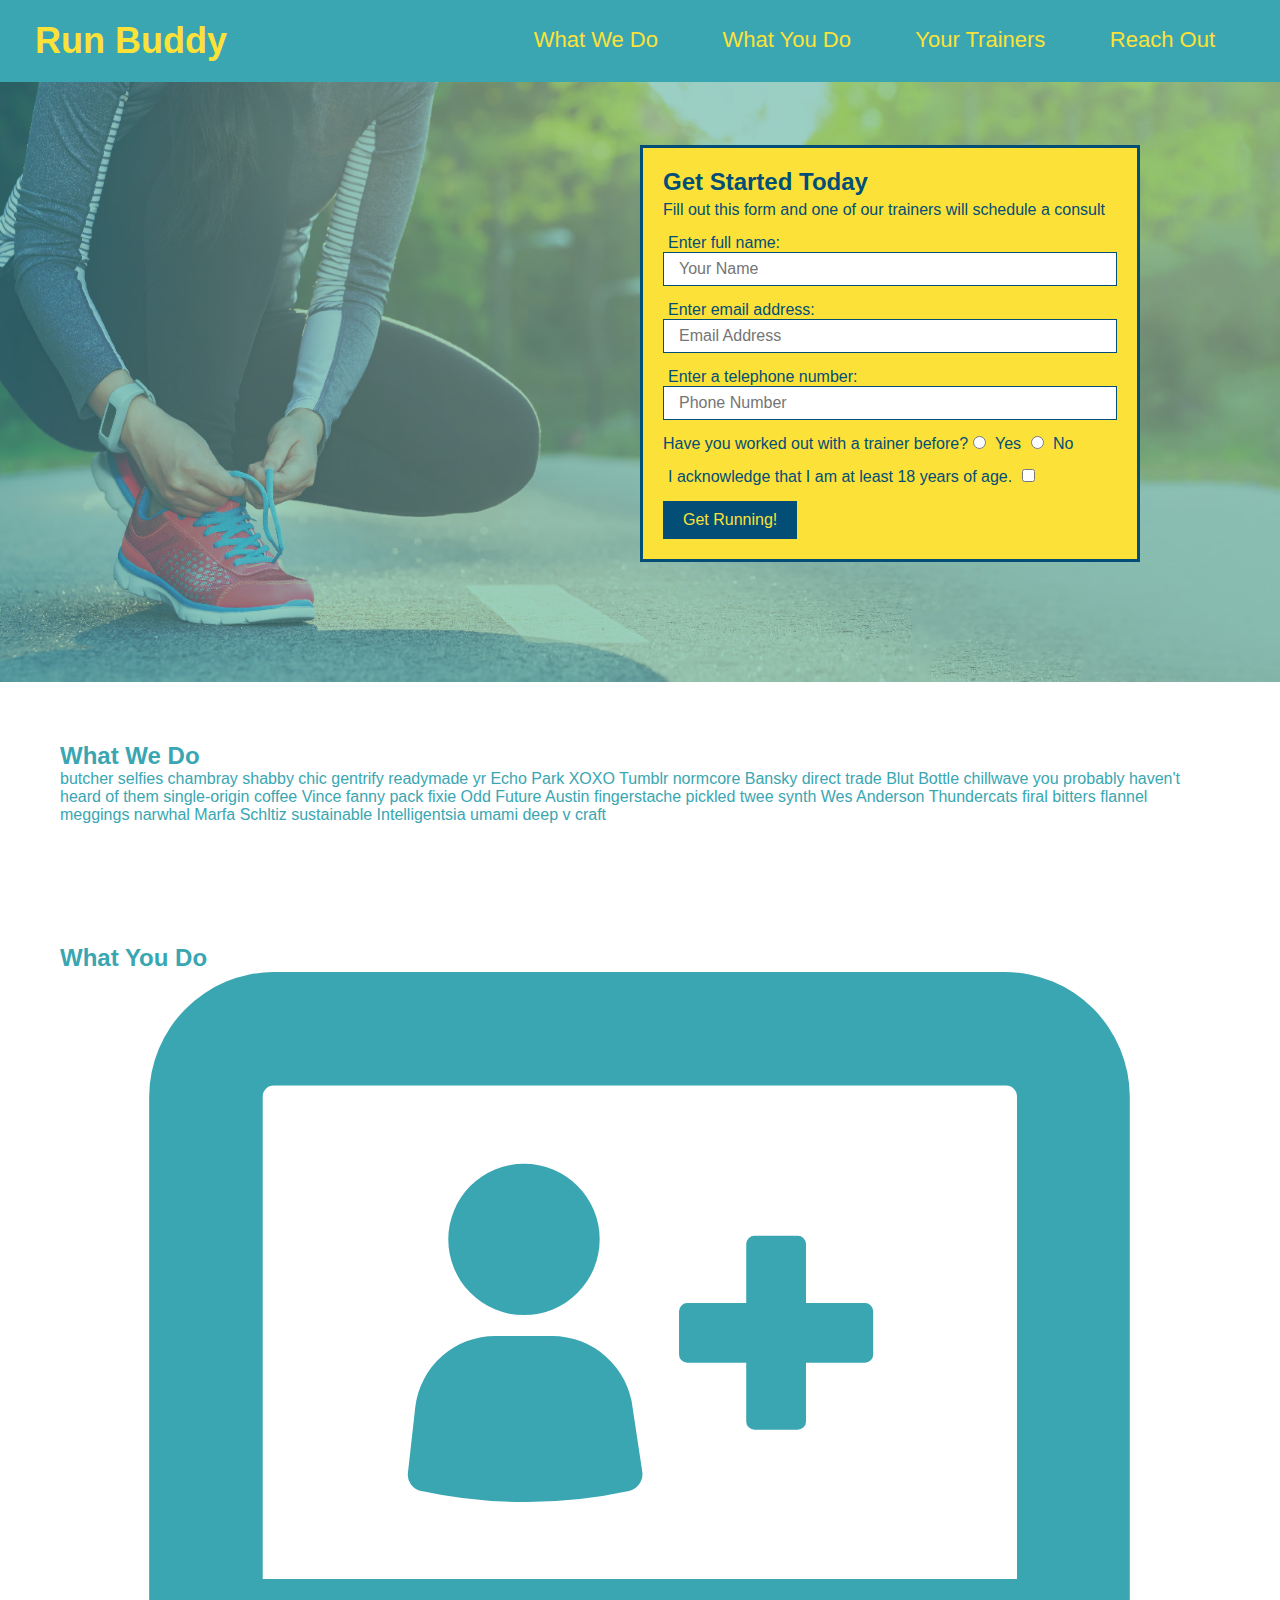
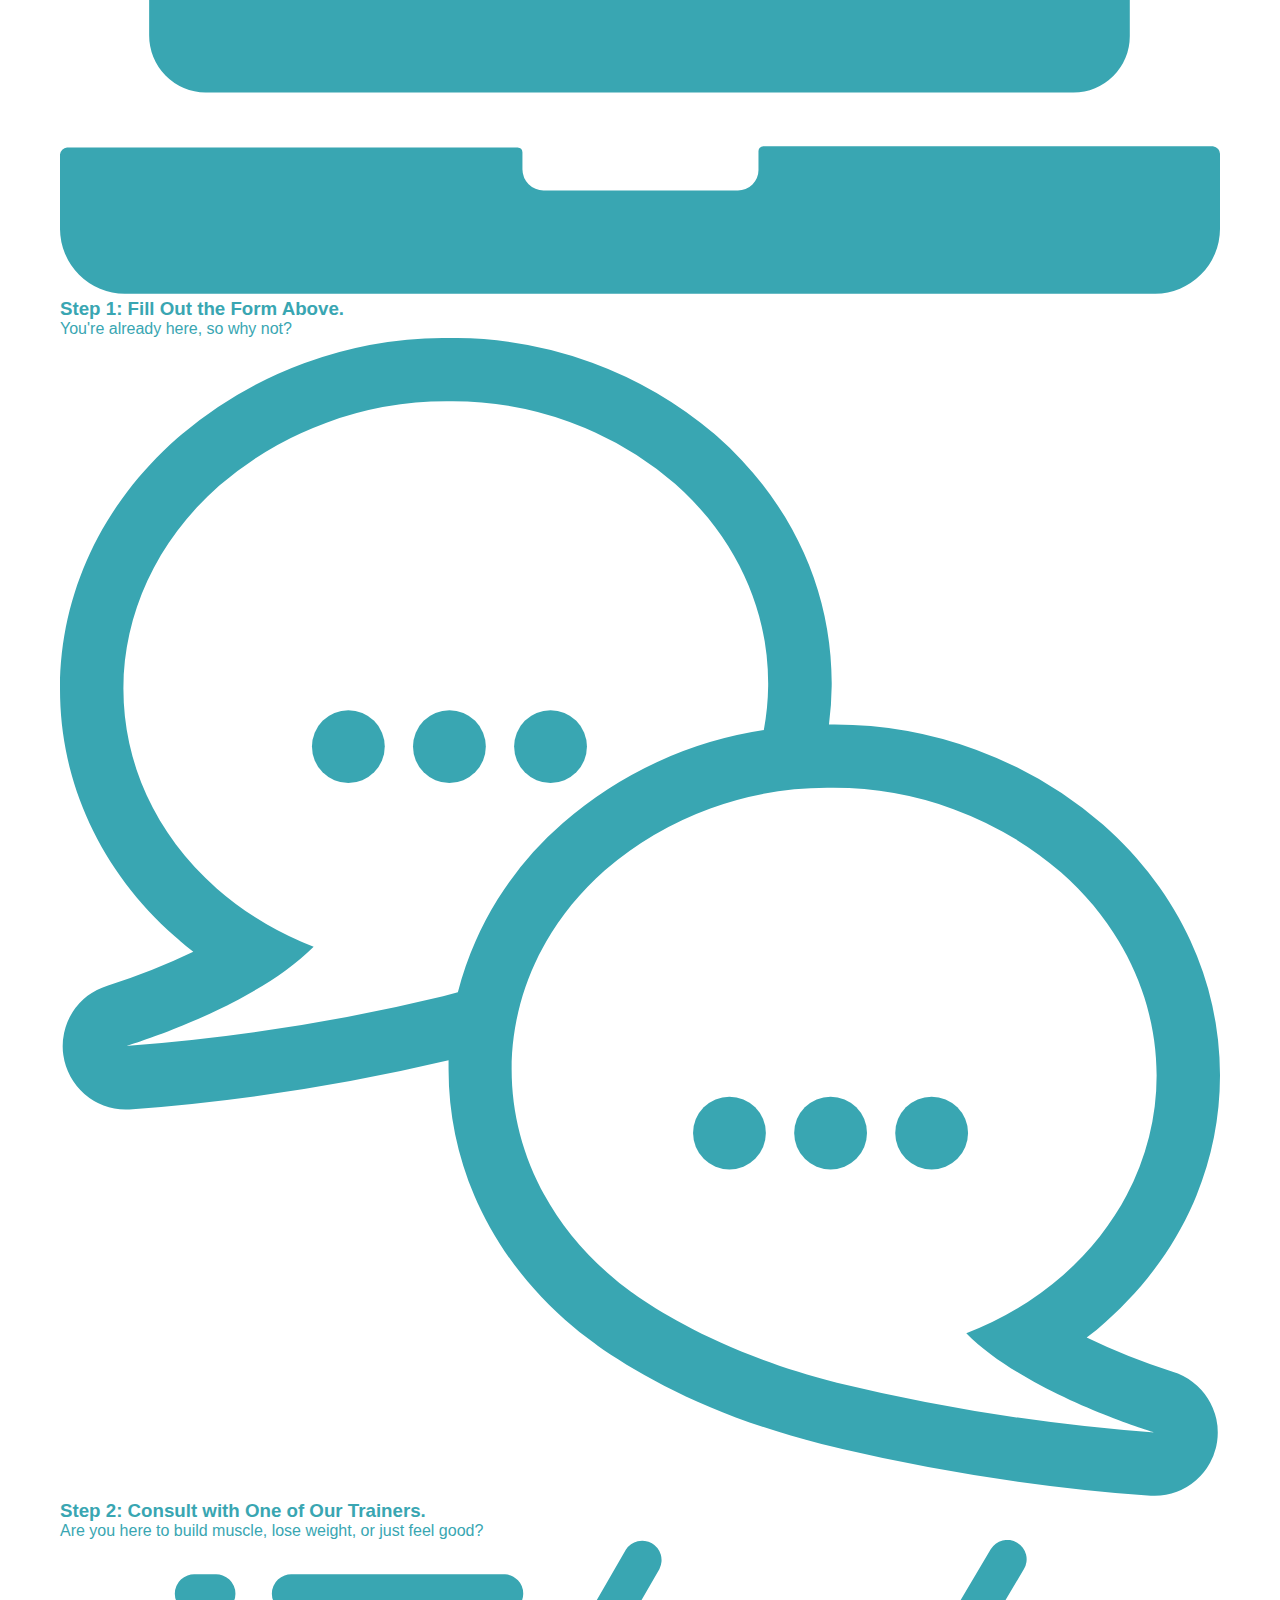
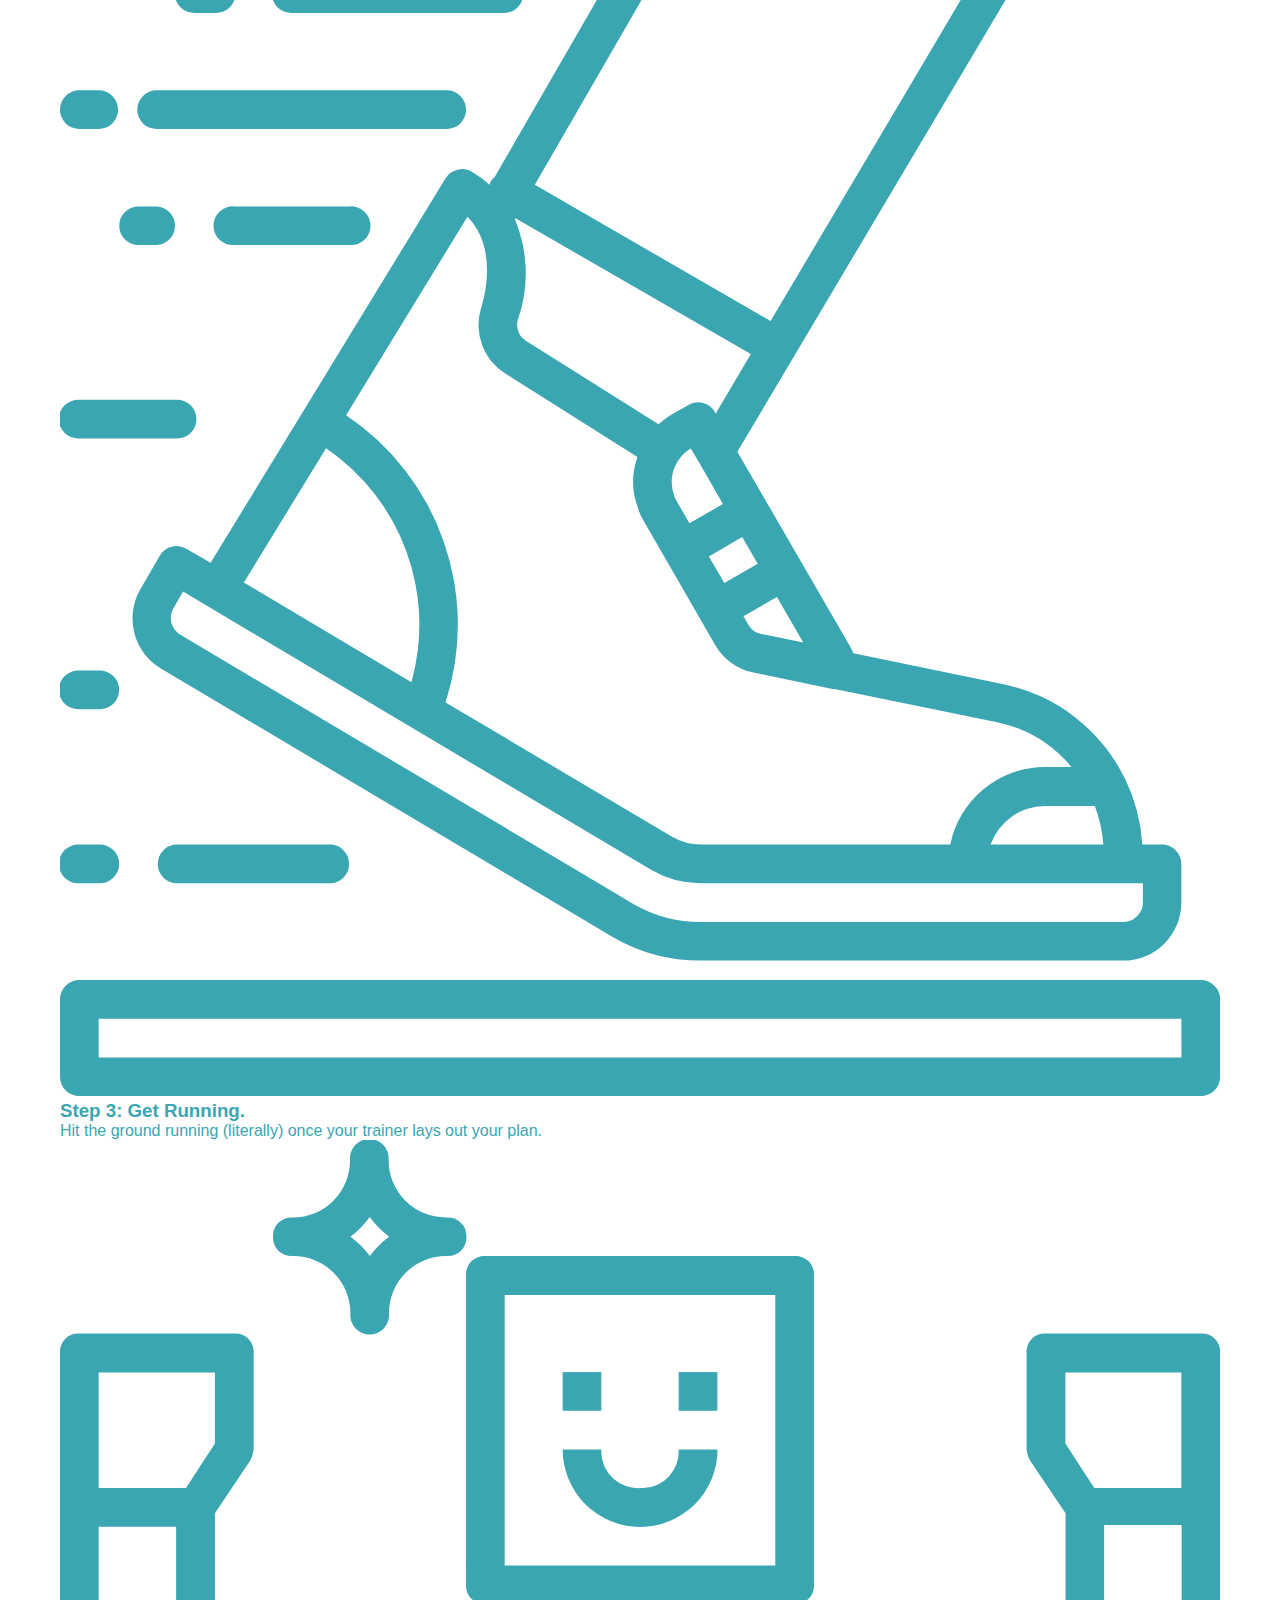
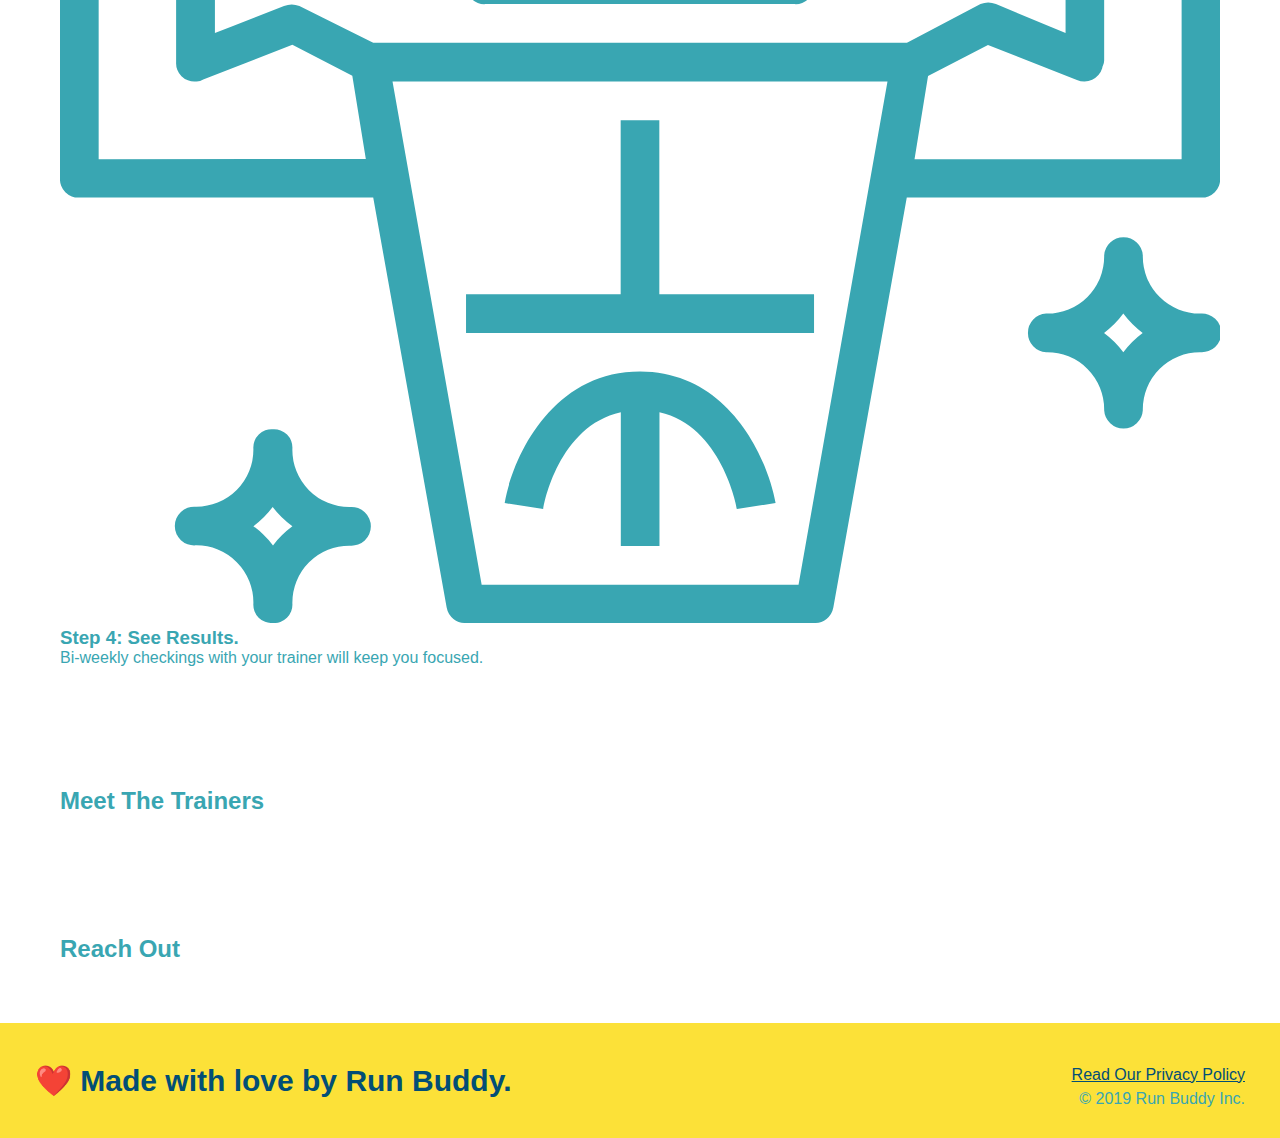
==== index.html @ 8b6e32a8 "add what you do icons" ====
<!DOCTYPE html>
<html lang="en">
    <head>
        <meta charset="UTF-8" />
        <title>Run Buddy</title>
        <link rel="stylesheet" href="./assets/css/style.css" />
    </head>
    <body>
        <!-- navigation -->
    <header> 
        <h1>
            <a href="/">Run Buddy</a>
        </h1>
        <nav>
            <!-- Unordered list element -->
            <ul>
                <!-- List item element-->
                <li>
                    <!-- Anchor element -->
                    <a href="what-we-do">What We Do</a>
                </li>
                <li>
                    <a href="what-you-do">What You Do</a>
                </li>
                <li>
                    <a href="your-trainers">Your Trainers</a>
                </li>
                <li>
                    <a href="#reach-out">Reach Out</a>
                </li>
            </ul>
        </nav>
    </header>
    <section class="hero">
        <div class="hero-form">
            <h3>Get Started Today</h3>
            <p>Fill out this form and one of our trainers will schedule a consult</p>
            <!-- Add form element -->
            <form>
                <label for="name">Enter full name:</label>
                <input type="text" placeholder="Your Name" name="name" id="name" class="form-input"/>
                <label for="email">Enter email address:</label>
                <input type="email" placeholder="Email Address" name="email" id="email" class="form-input"/>
                <label for="phone"> Enter a telephone number:</label>
                <input type="tel" placeholder="Phone Number" name="phone" id="phone" class="form-input"/>
                <p>
                    Have you worked out with a trainer before?
                    <input type="radio" name="traier-confirm" id="trainer-yes" />
                    <label for="trainer-yes">Yes</label>
                    <input type="radio" name="trainer-confirm" id="trainer-no" />
                    <label for="trainer-no">No</label>
                </p>
                <p>
                    <label for="checkbox" >
                        I acknowledge that I am at least 18 years of age.
                    </label>
                    <input type="checkbox" name="age-confirm" id="checkbox" />
                </p>
                <button type="submit">
                    Get Running!
                </button>
            </form>
        </div>
    </section>
        
    <!-- hero/jumbotron -->
    

    <!-- "what we do" section -->
    <section id="what-we-do">
        <h2>What We Do</h2>
        <p>
            butcher selfies chambray shabby chic gentrify readymade yr Echo Park XOXO Tumblr normcore Bansky direct trade Blut Bottle chillwave you probably haven't heard of them single-origin coffee Vince fanny pack fixie Odd Future Austin fingerstache pickled twee synth Wes Anderson Thundercats firal bitters flannel meggings narwhal Marfa Schltiz sustainable Intelligentsia umami deep v craft
        </p>
    </section>

    <!-- "what you do" section -->
    <section id="what you do"> 
        <h2>What You Do</h2>

        <div>
            <img src="./assets/images/step-1.svg" alt="">
            <h3>Step 1: Fill Out the Form Above.</h3>
            <p> You're already here, so why not?</p>
        </div>

        <div>
            <img src="./assets/images/step-2.svg" alt="" />
            <h3>Step 2: Consult with One of Our Trainers.</h3>
            <p>Are you here to build muscle, lose weight, or just feel good?</p>
        </div>

        <div>
            <img src="./assets/images/step-3.svg" alt="" />
            <h3>Step 3: Get Running.</h3>
            <p>Hit the ground running (literally) once your trainer lays out your plan.</p>
        </div>

        <div>
            <img src="./assets/images/step-4.svg" alt="" />
            <h3>Step 4: See Results.</h3>
            <p>Bi-weekly checkings with your trainer will keep you focused.</p>
        </div>
    </section>

    <!-- "meet the trainers" section -->
    <section>
        <h2>Meet The Trainers</h2>
    </section>

    <!-- "reach out" section -->
    <section>
        <h2> Reach Out</h2>
    </section>

    <!-- footer -->
    <footer>
        <h2>❤️ Made with love by Run Buddy.</h2>
        <div>
            <a href="#">Read Our Privacy Policy</a><br />
            &copy; 2019 Run Buddy Inc.
        </div>
    </footer>
    </body>
</html>
---- assets/css/style.css ----
*{
    margin: 0;
    padding: 0;
    box-sizing: border-box;
}
/*apply styles to <header>*/
header {
    padding: 20px 35px;
    background-color: #39a6b2;
}
header h1 {
    font-weight: bold;
    font-size: 36px;
    color: #fce138;
    margin: 0;
    display: inline;

}
header a {
    text-decoration: none;
    color: #fce138;
}
header nav {
    float: right;
    margin: 7px 0;
}
header nav ul li {
    display: inline;
}
header nav ul li a {
    margin: 0 30px;
    font-weight: lighter;
    font-size: 22px;
}
body {
    /*I'm a css comment*/
    color: #39a6b2;
    font-family: Helvetica, Arial, sans-serif;
}
footer {
    background: #fce138;
    width: 100%;
    padding: 40px 35px;
}
footer h2 {
    display: inline;
    color: #024e76;
    font-size: 30px;
    margin: 0;
}
footer div {
    float: right;
    line-height: 1.5;
    text-align: right;
}
footer a {
    color: #024e76;
}
* {
    margin: 0;
    padding: 0;
    box-sizing: border-box;
}
section {
    padding: 60px;

}
/* Hero Style Start */
.hero {
    background-image: url("../images/hero-bg.jpg");
    height: 600px;
    background-size: cover;
    background-position: center;
    position: relative;
}
/* Hero Style End */
.hero-form {
    border: 3px solid #024e76;
    background-color: #fce138;
    padding: 20px;
    width: 500px;
    color: #024e76;
    position: absolute;
    bottom: 120px;
    right: 140px;
}
.hero-form h3 {
    font-size: 24px;
    margin: 0;
}
.hero-form p {
    margin: 5px 0 15px 0;
}
.form-input{
    border: 1px solid #024e76;
    display: block;
    padding: 7px 15px;
    font-size: 16px;
    color: #024e76;
    width: 100%;
    margin-bottom: 15px;
}
.hero-form label {
    margin: 0 5px;
}
.hero-form button{
    color: #fce138;
    background-color: #024e76;
    border: none;
    padding: 10px 20px;
    font-size: 16px;
}
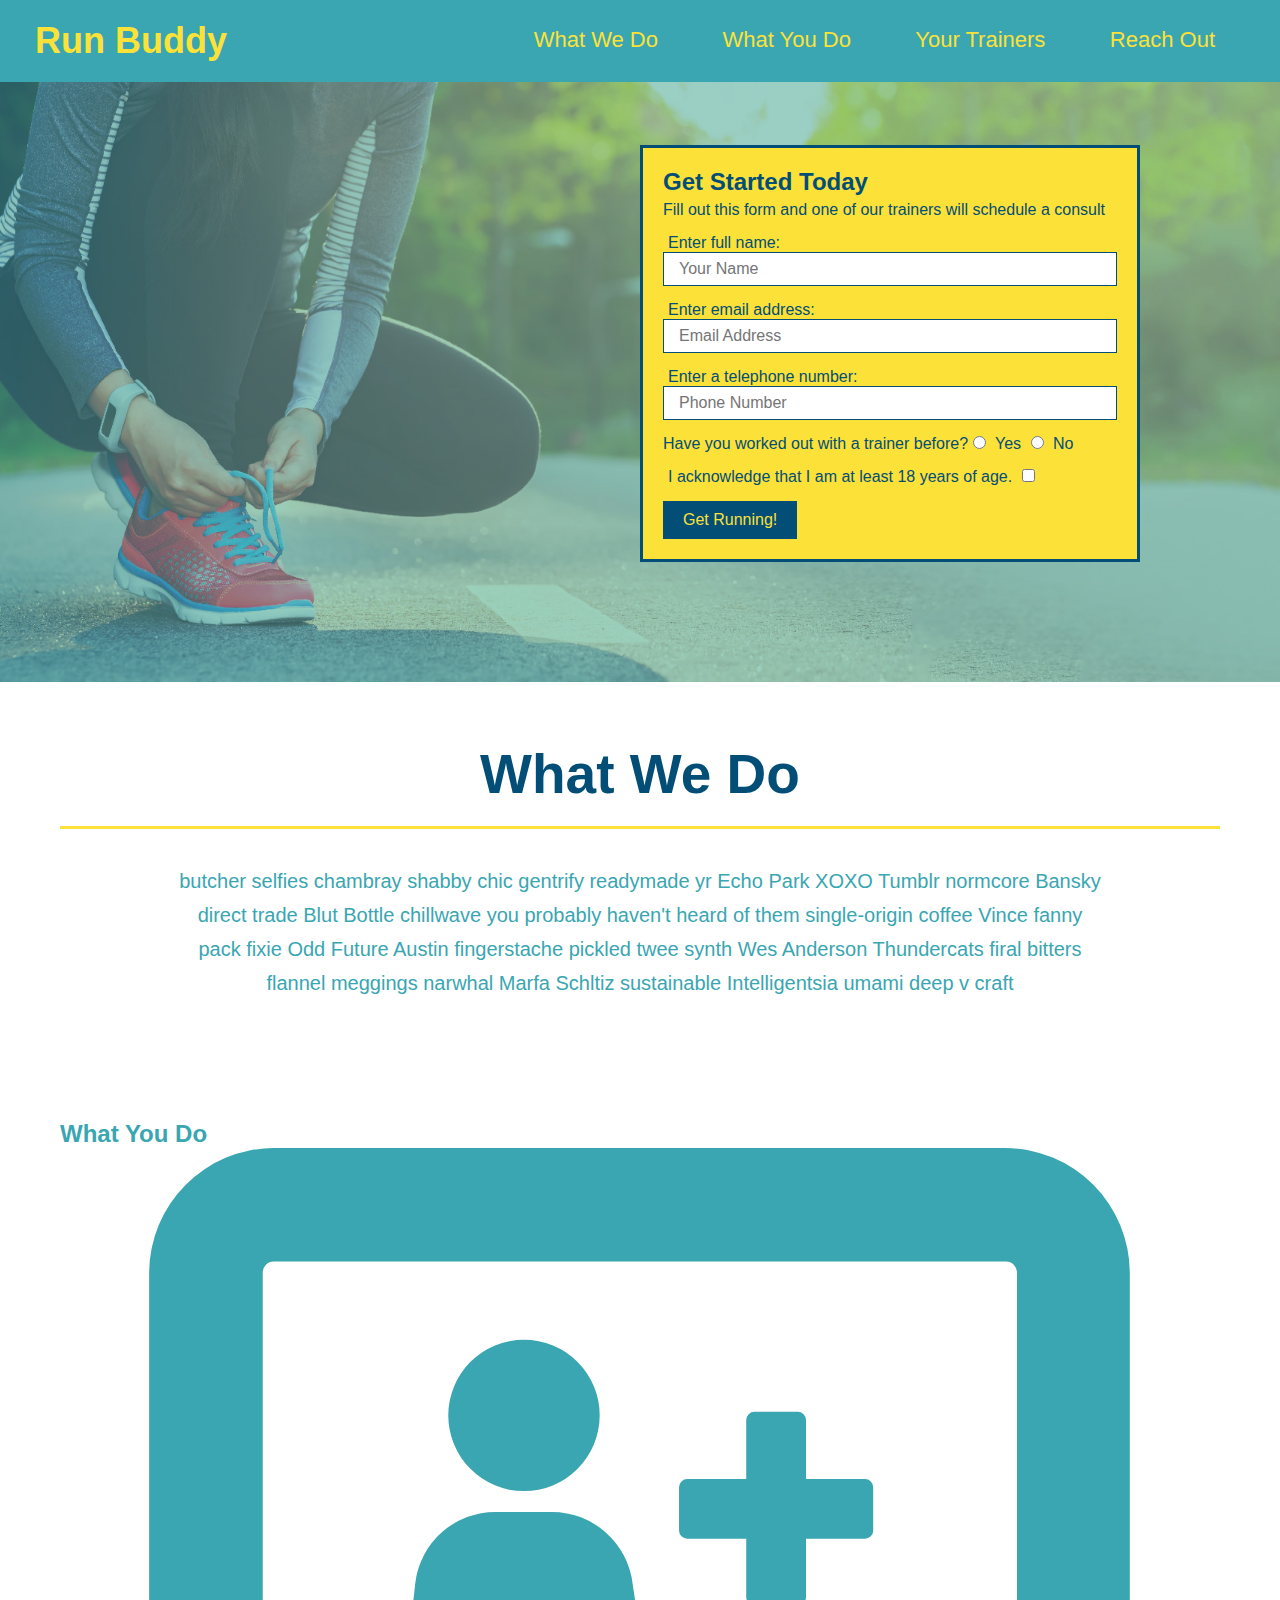
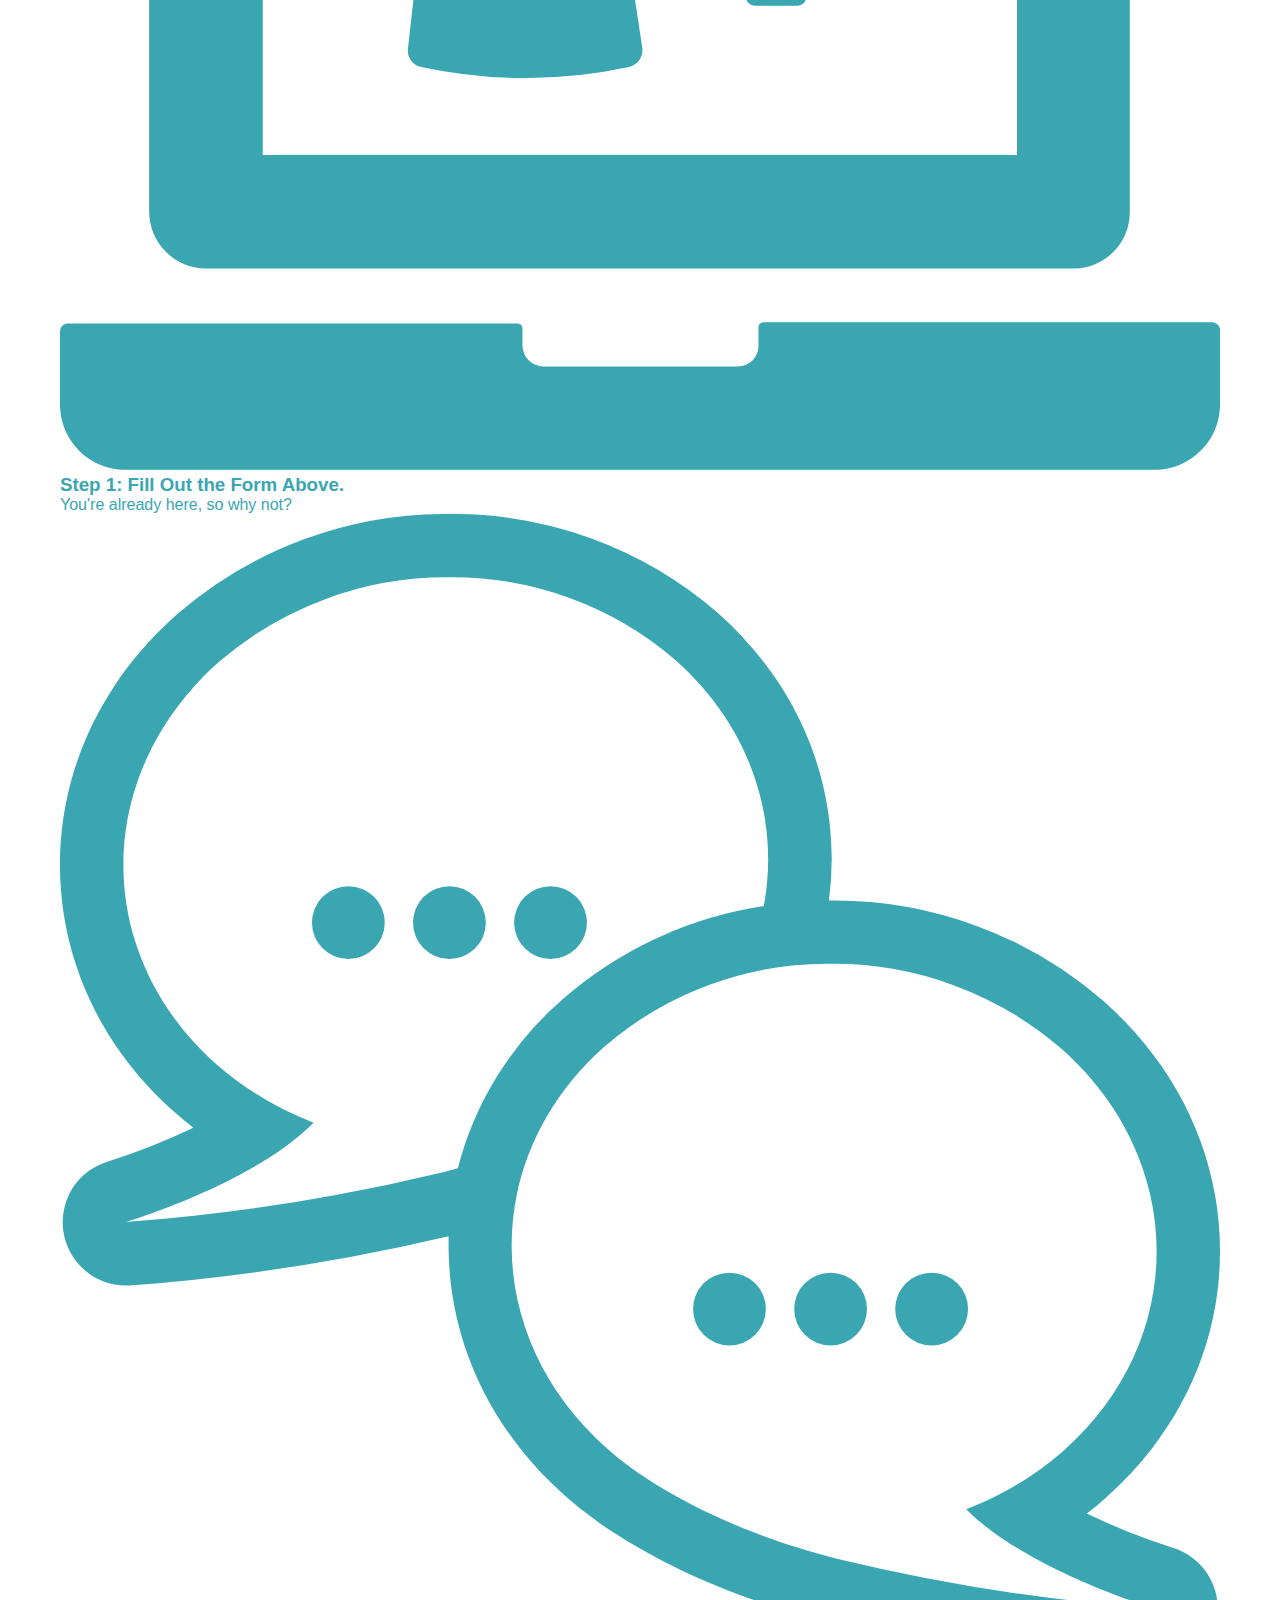
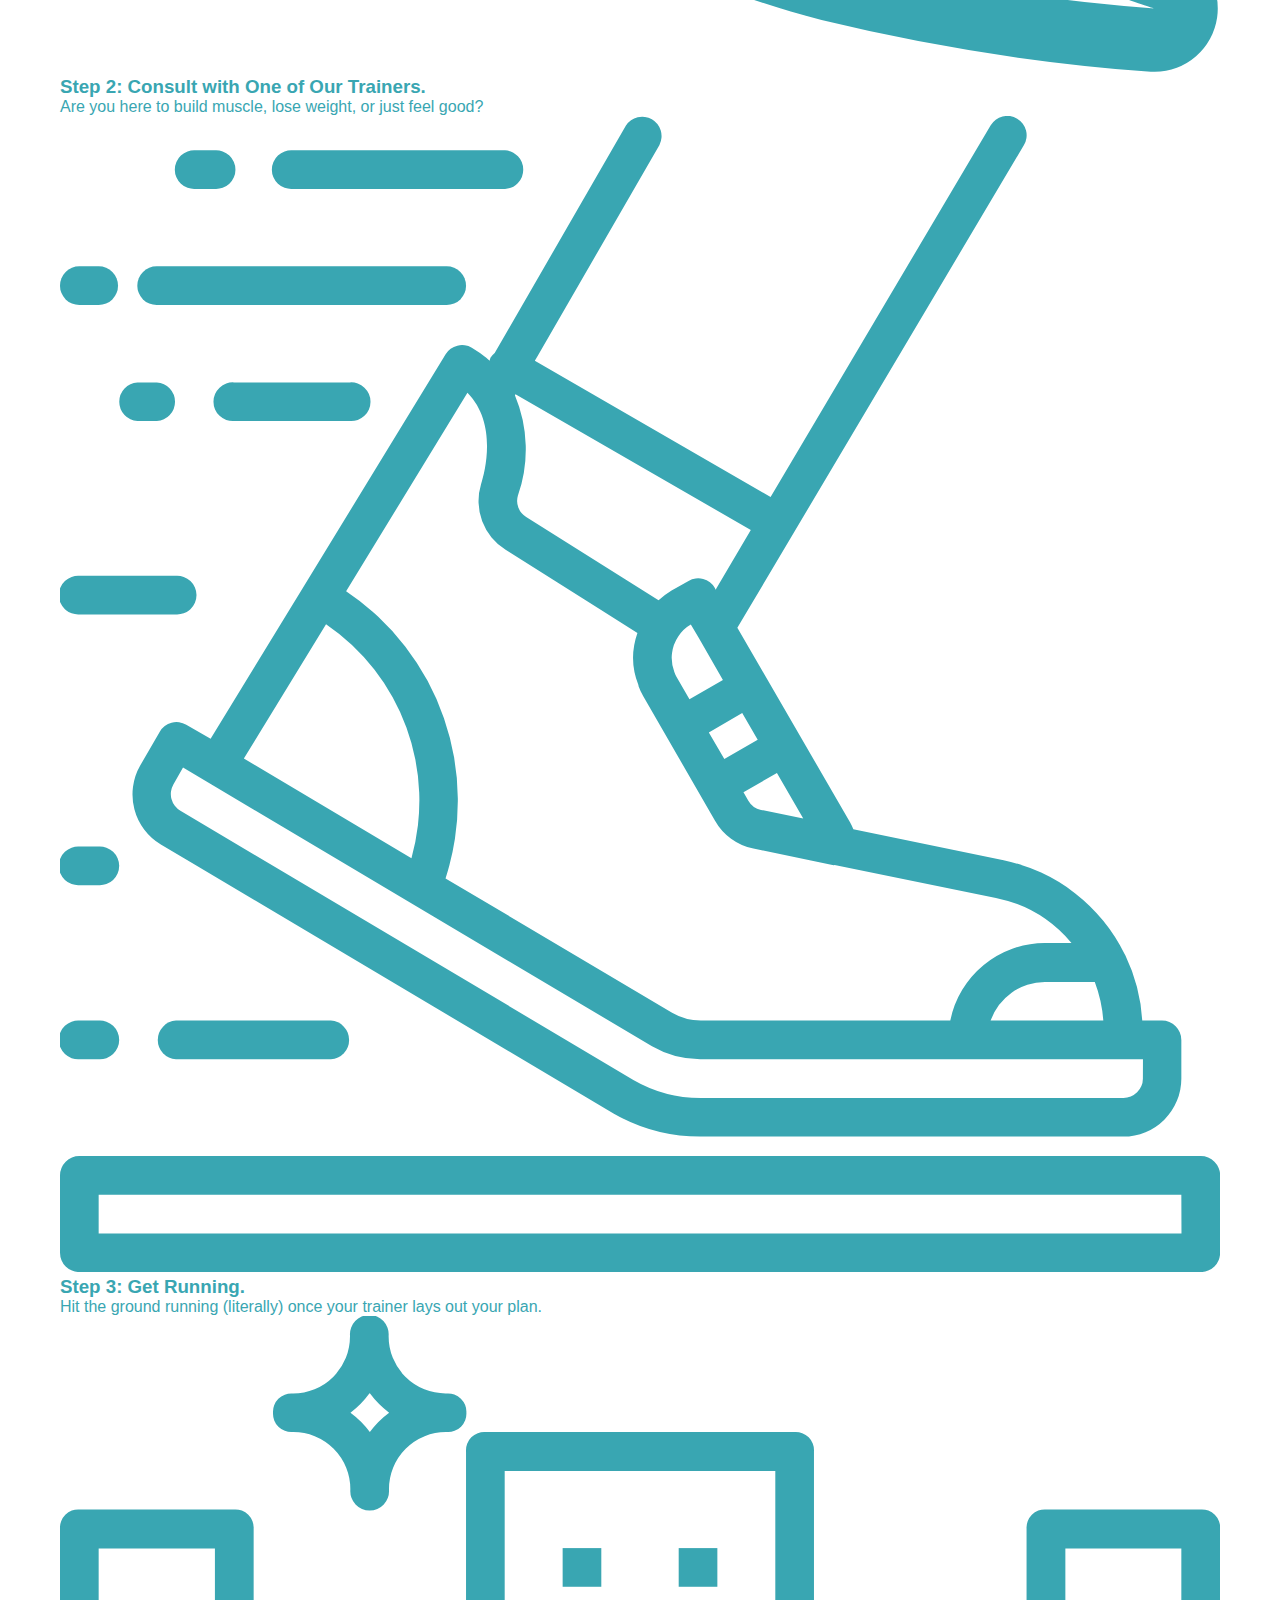
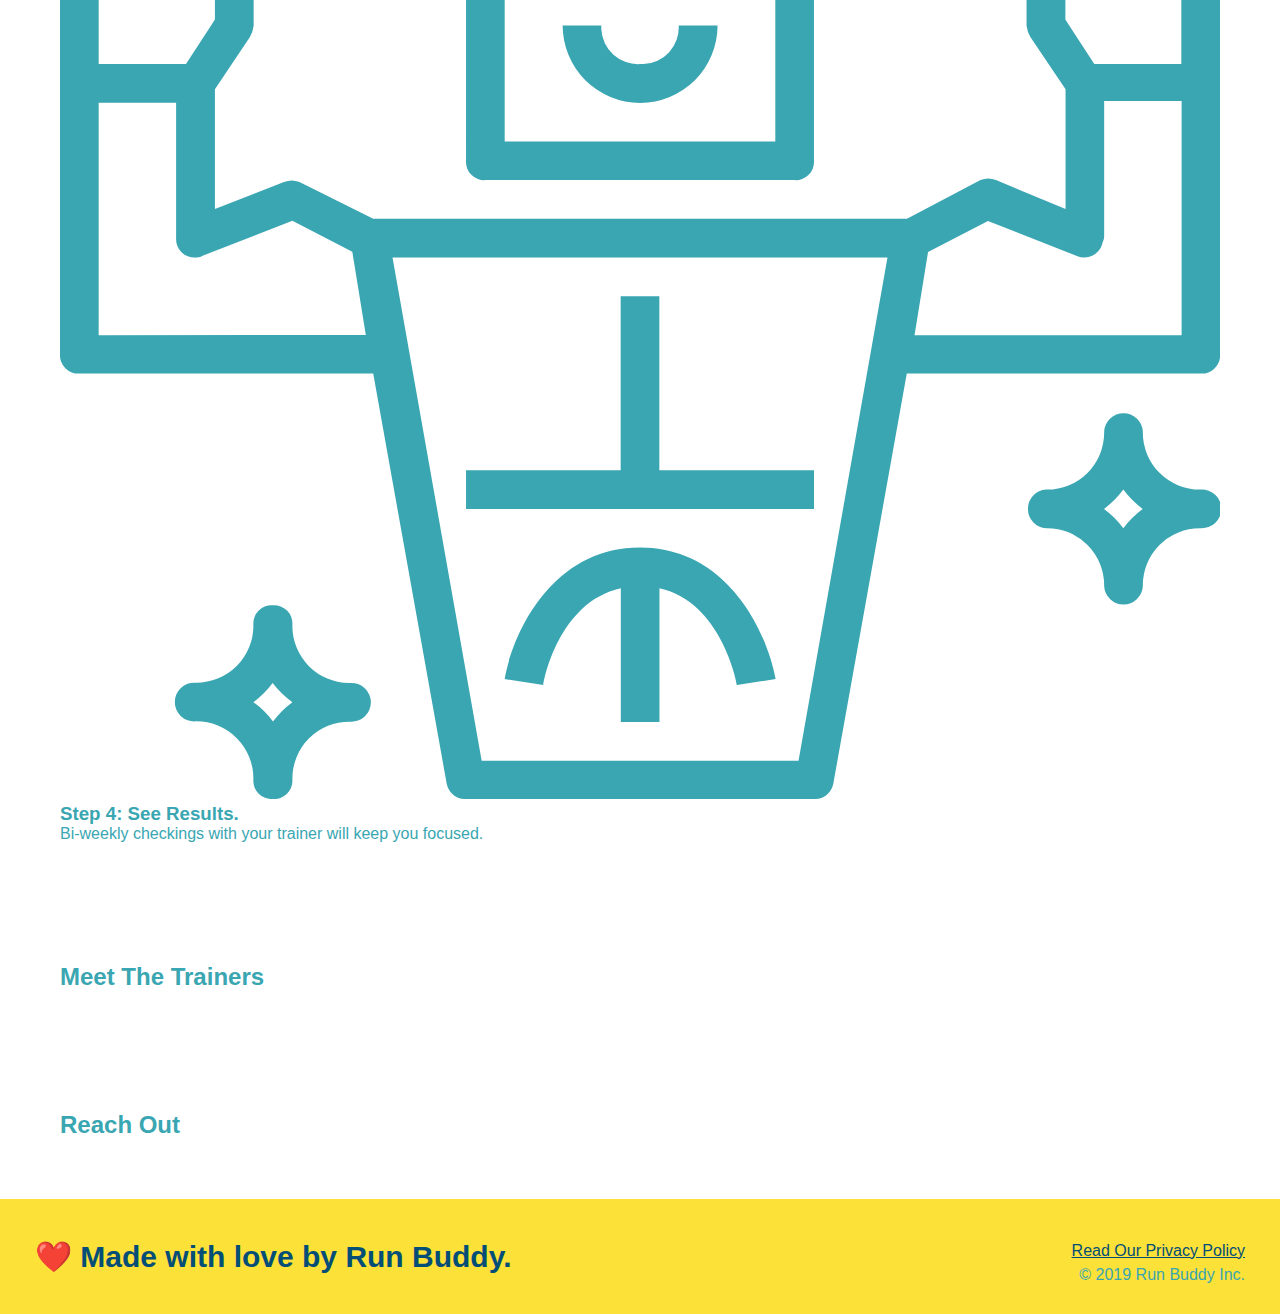
==== commit 74e3318e: "style what we do section" ====
--- a/index.html
+++ b/index.html
@@ -67,7 +67,7 @@
     
 
     <!-- "what we do" section -->
-    <section id="what-we-do">
+    <section id="what-we-do" class="intro">
         <h2>What We Do</h2>
         <p>
             butcher selfies chambray shabby chic gentrify readymade yr Echo Park XOXO Tumblr normcore Bansky direct trade Blut Bottle chillwave you probably haven't heard of them single-origin coffee Vince fanny pack fixie Odd Future Austin fingerstache pickled twee synth Wes Anderson Thundercats firal bitters flannel meggings narwhal Marfa Schltiz sustainable Intelligentsia umami deep v craft
--- a/assets/css/style.css
+++ b/assets/css/style.css
@@ -110,3 +110,24 @@
     padding: 10px 20px;
     font-size: 16px;
 }
+/* What We Do Style Start*/
+.intro {
+    text-align: center;
+}
+.intro h2 {
+    display: :inline-block;
+    font-size: 55px;
+    color: #024e76;
+    margin-bottom: 35px;
+    padding: 0 100px 20px 100px;
+    border-bottom: 3px solid;
+    border-color: #fce138;
+}
+.intro p {
+    margin: 0 auto;
+    line-height: 1.7;
+    color: #39a6b2;
+    width: 80%;
+    font-size: 20px;
+}
+/* What We Do Style End*/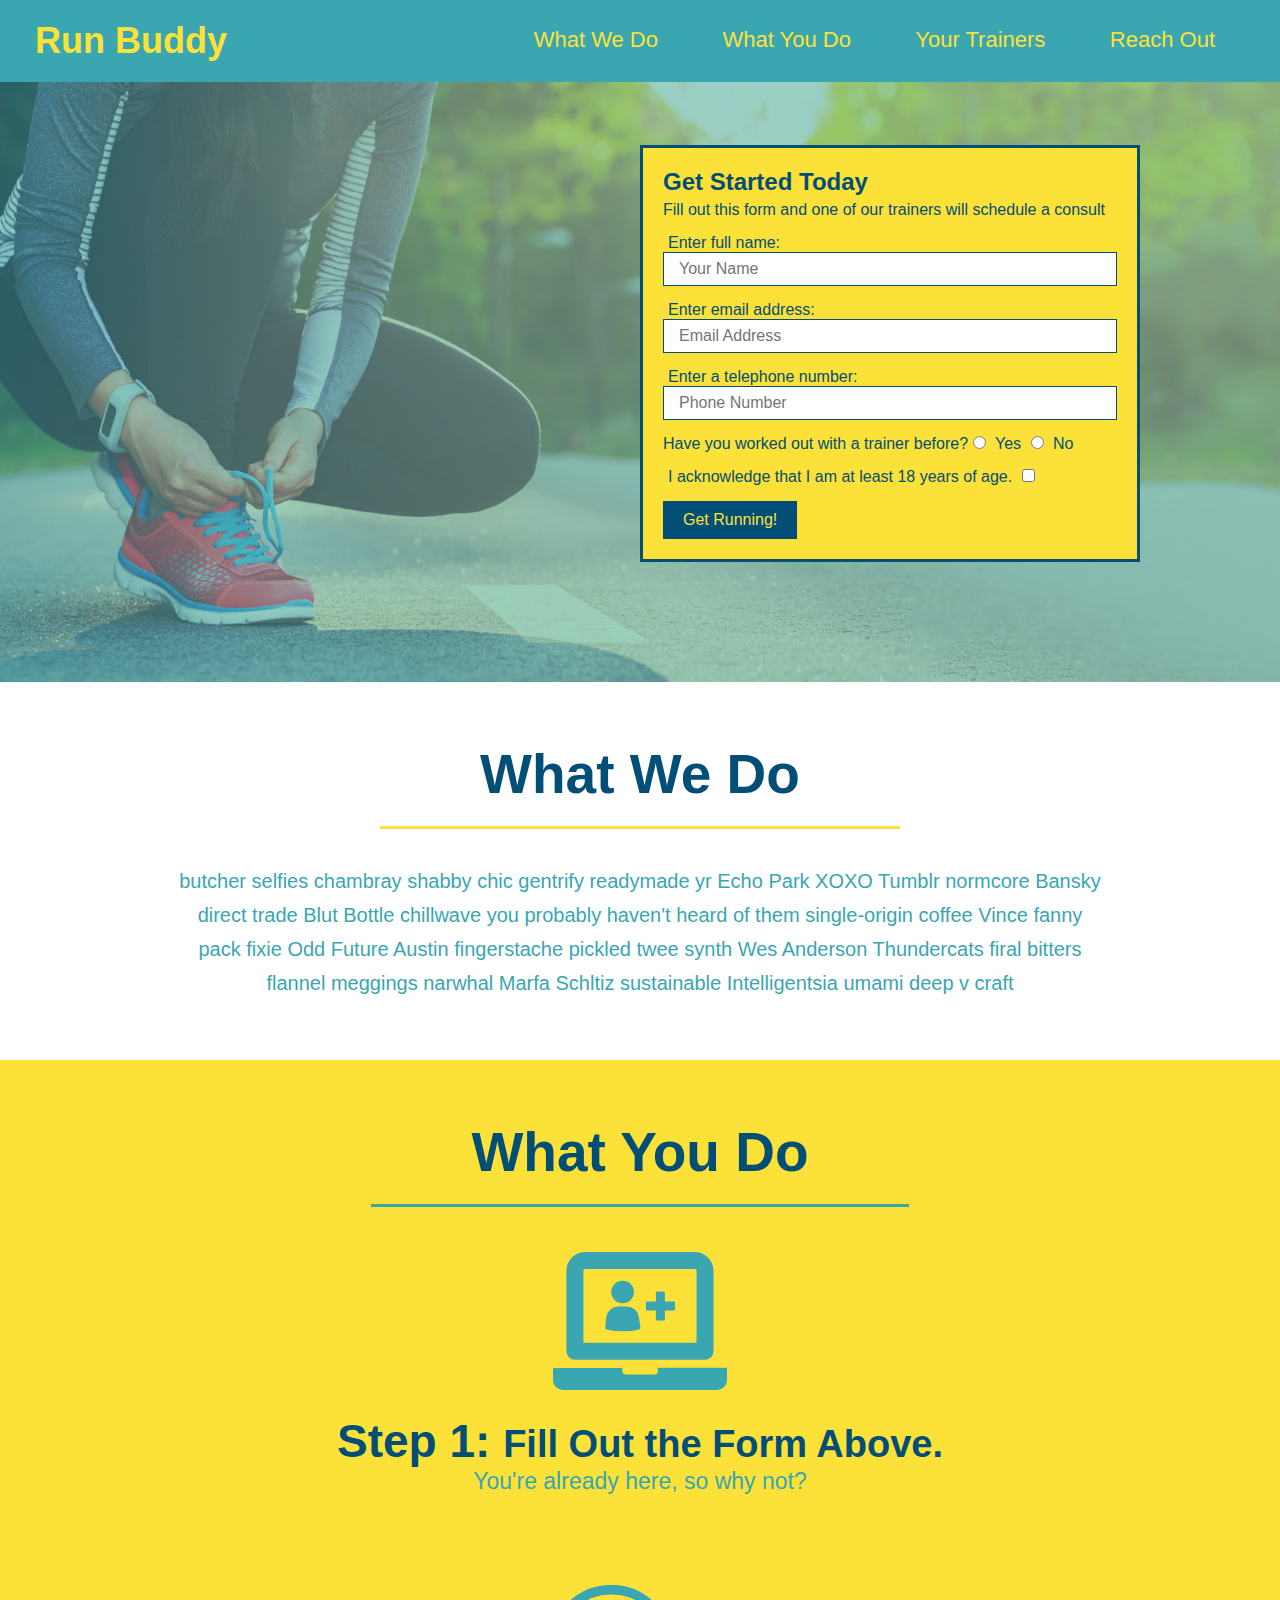
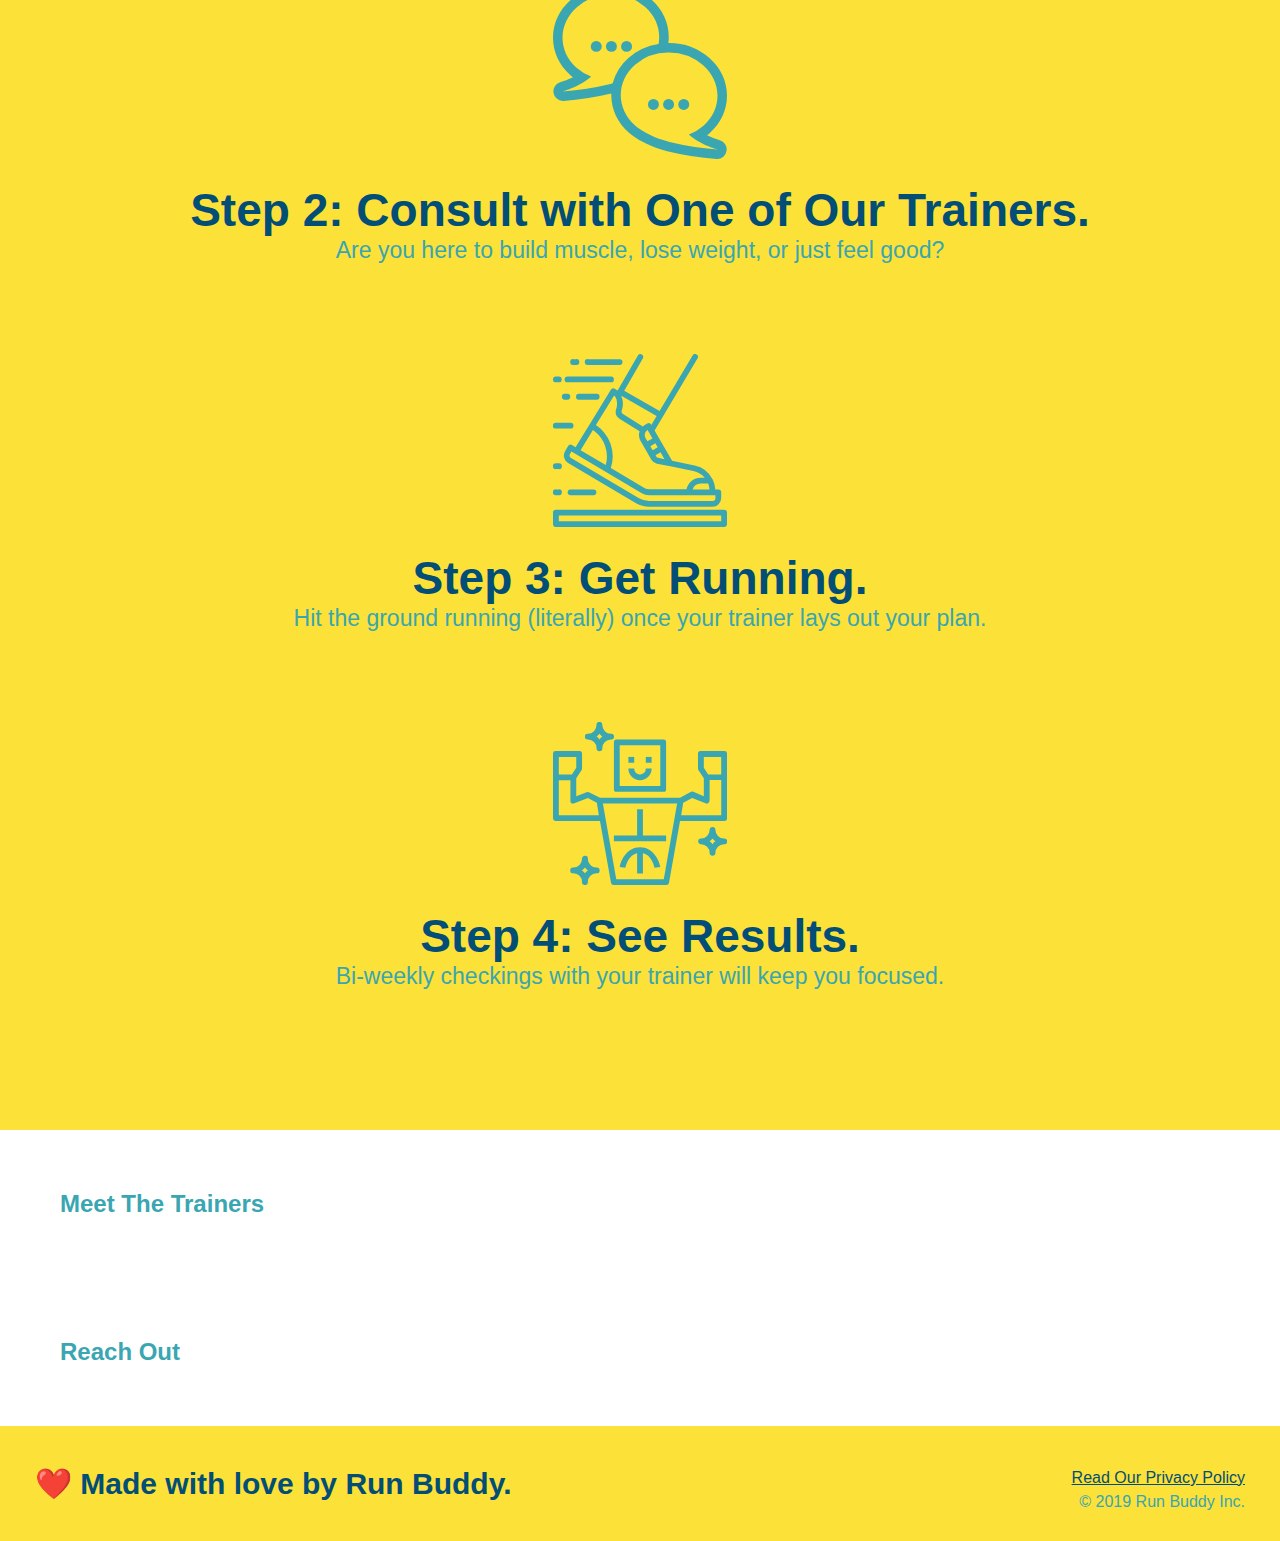
==== commit 72f41f80: "style what you do section" ====
--- a/index.html
+++ b/index.html
@@ -68,19 +68,19 @@
 
     <!-- "what we do" section -->
     <section id="what-we-do" class="intro">
-        <h2>What We Do</h2>
+        <h2 class="section-title primary-border">What We Do</h2>
         <p>
             butcher selfies chambray shabby chic gentrify readymade yr Echo Park XOXO Tumblr normcore Bansky direct trade Blut Bottle chillwave you probably haven't heard of them single-origin coffee Vince fanny pack fixie Odd Future Austin fingerstache pickled twee synth Wes Anderson Thundercats firal bitters flannel meggings narwhal Marfa Schltiz sustainable Intelligentsia umami deep v craft
         </p>
     </section>
 
     <!-- "what you do" section -->
-    <section id="what you do"> 
-        <h2>What You Do</h2>
+    <section id="what you do" class="steps"> 
+        <h2 class="section-title secondary-border">What You Do</h2>
 
         <div>
             <img src="./assets/images/step-1.svg" alt="">
-            <h3>Step 1: Fill Out the Form Above.</h3>
+            <h3>Step 1: <span>Fill Out the Form Above.</span></h3>
             <p> You're already here, so why not?</p>
         </div>
 
--- a/assets/css/style.css
+++ b/assets/css/style.css
@@ -130,4 +130,51 @@
     width: 80%;
     font-size: 20px;
 }
-/* What We Do Style End*/+/* What We Do Style End*/
+
+/* What You Do Style Starts */
+.steps {
+    text-align: center;
+    background: #fce138;
+}
+.steps h2 {
+    font-size: 55px;
+    color: #024e76;
+    margin-bottom: 35px;
+    padding: 0 100px 20px 100px;
+    border-bottom: 3px solid;
+    border-color: #39a6b2;
+}
+.steps div {
+    margin-bottom: 80px;
+}
+.steps img {
+    width: 15%;
+    margin: 10px 0;
+}
+.steps h3 {
+    color: #024e76;
+    font-size: 46px;
+    margin-top: 10px;
+}
+.steps p {
+    color: #39a6b2;
+    font-size: 23px;
+}
+.steps span {
+    font-size: 38px;
+}
+.section-title {
+    font-size: 55px;
+    color: #024e76;
+    margin-bottom: 35px;
+    padding: 0 100px 20px 100px;
+    display: inline-block;
+    border-bottom: 3px solid;
+}
+.primary-border {
+    border-color:#fce138;
+}
+.secondary-border {
+    border-color: #39a6b2;
+}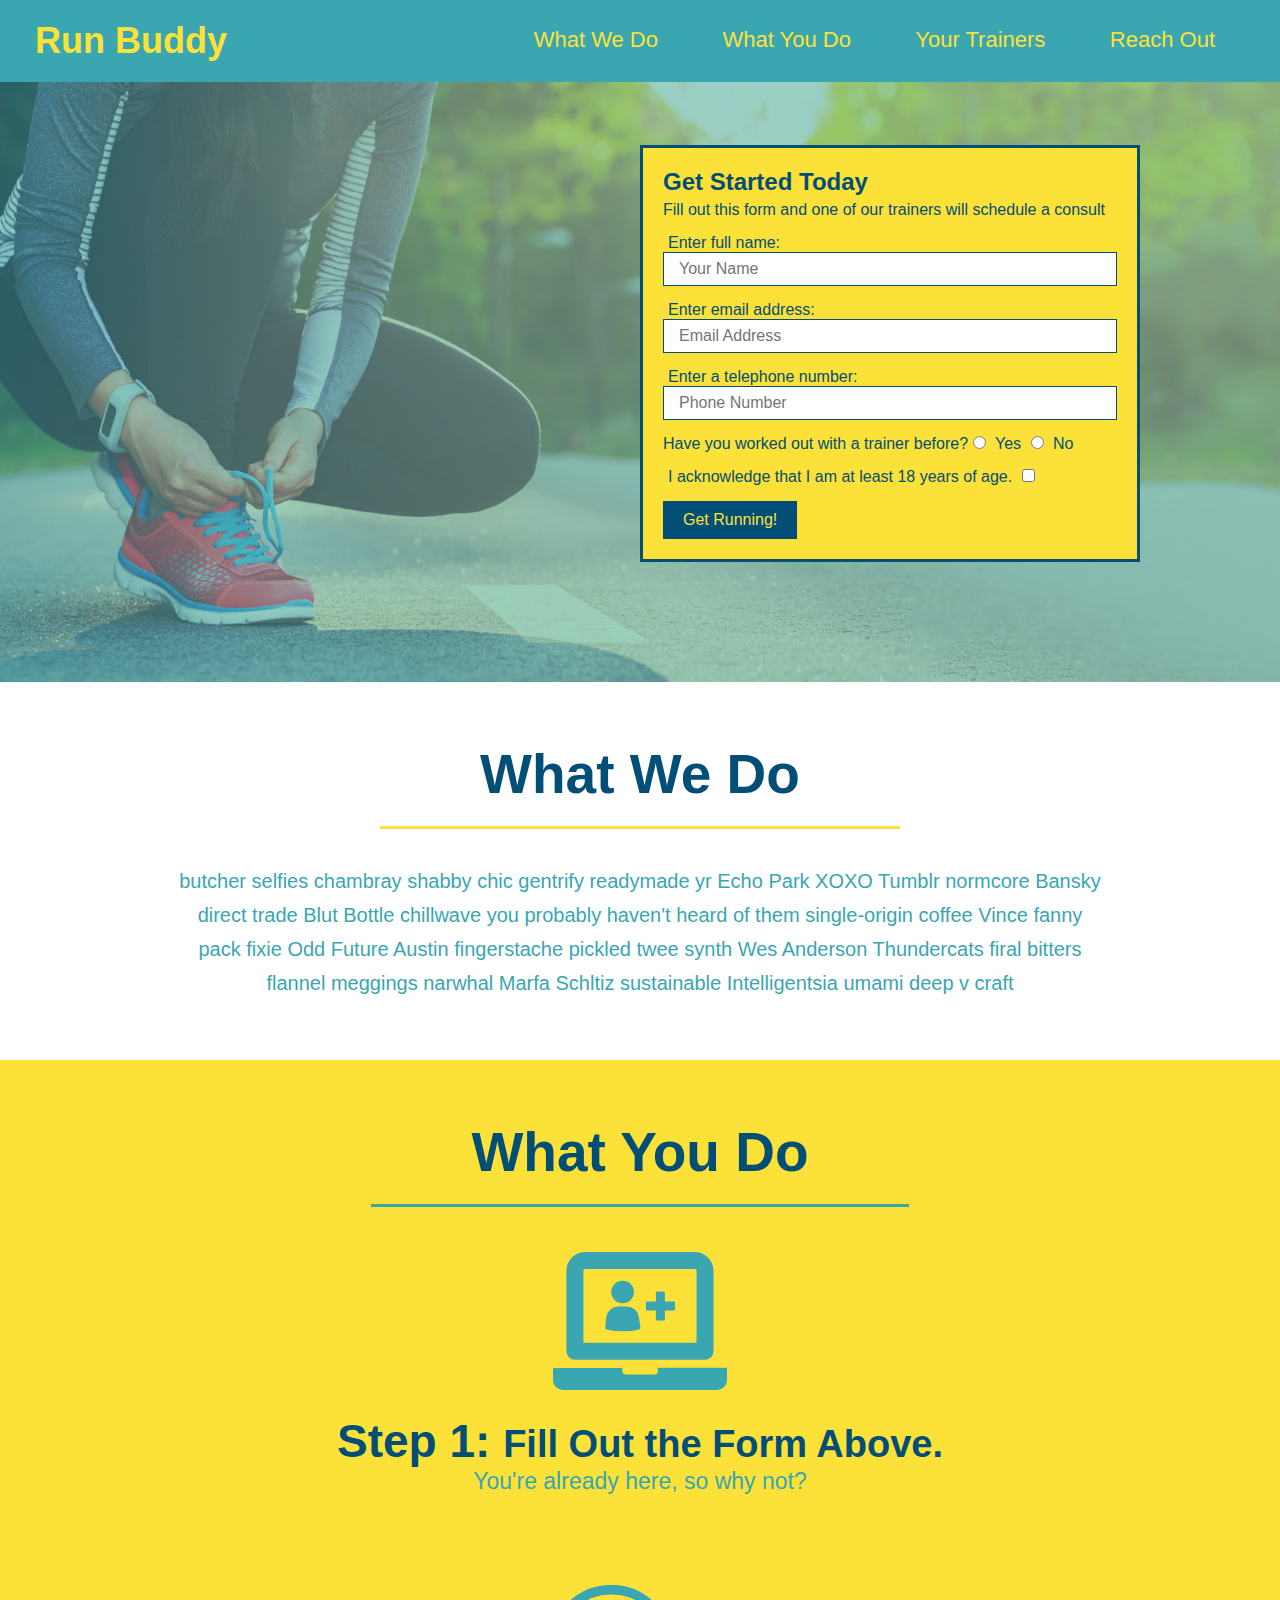
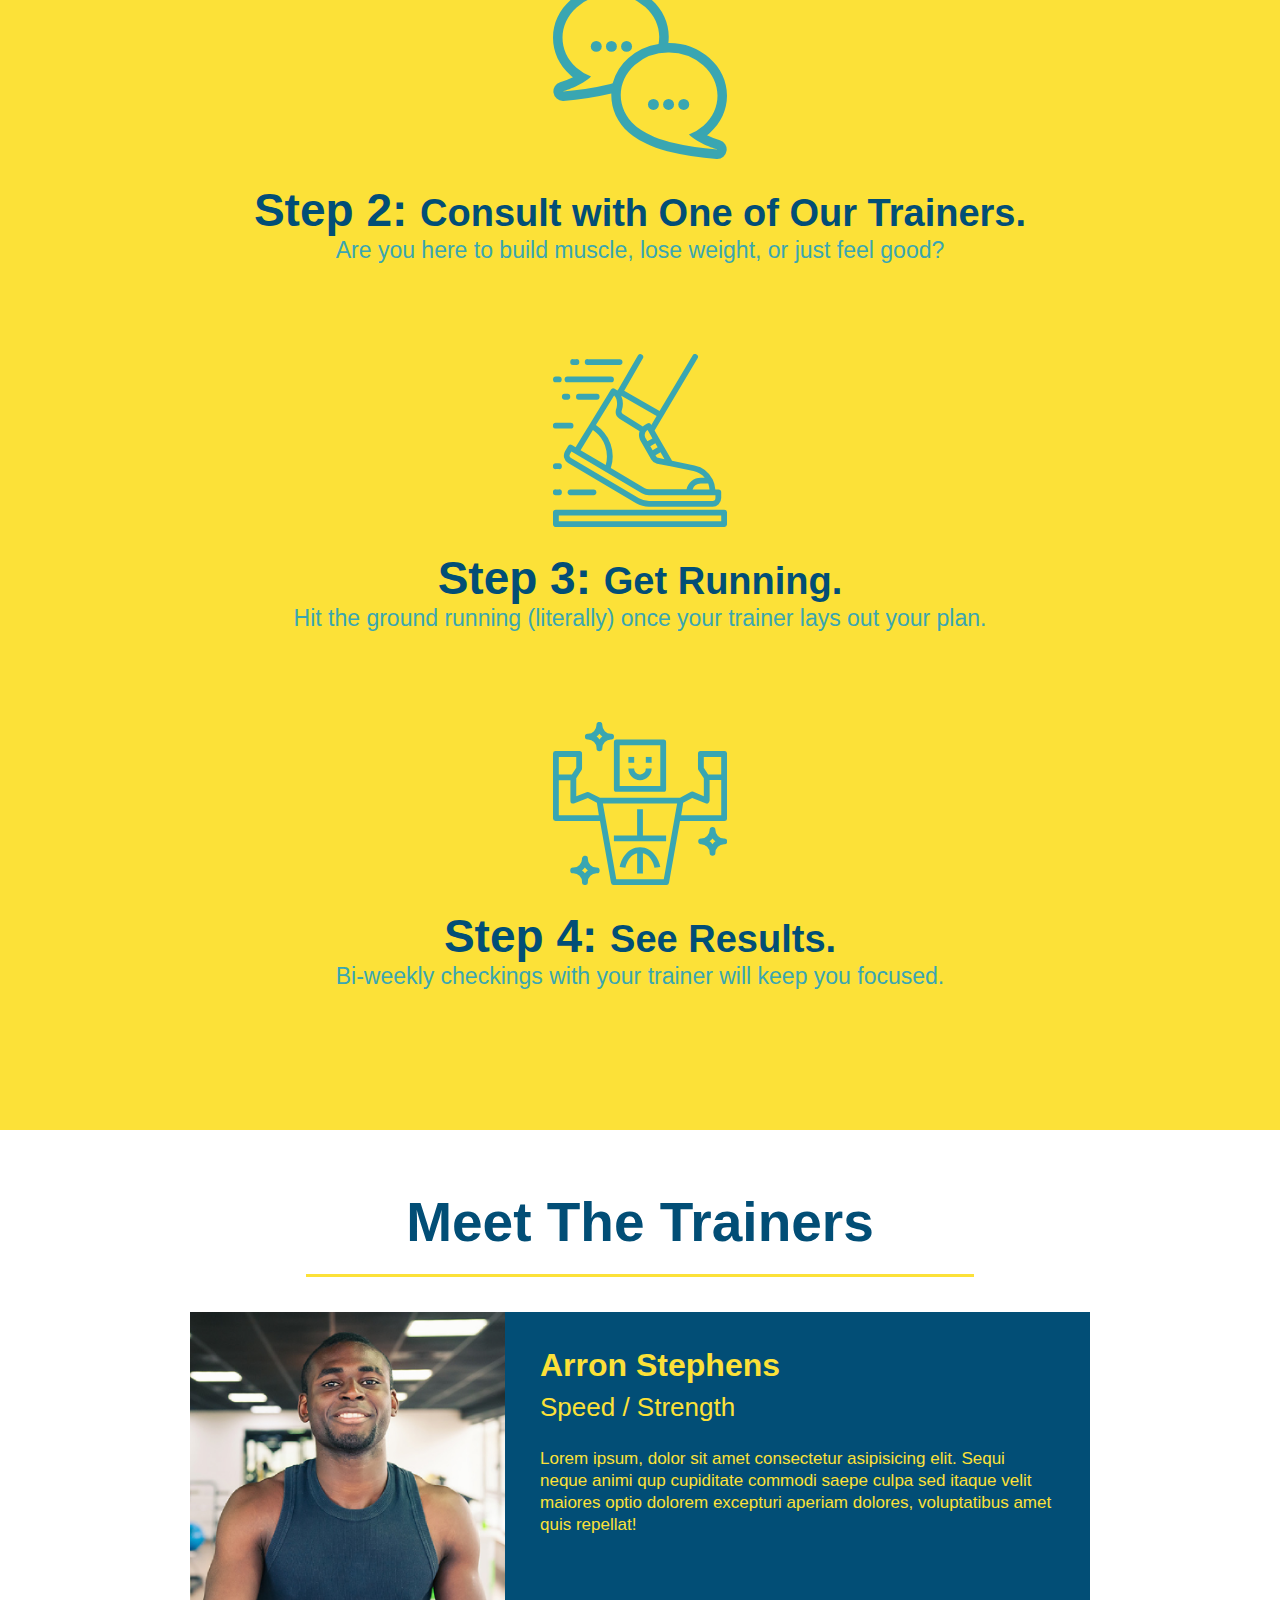
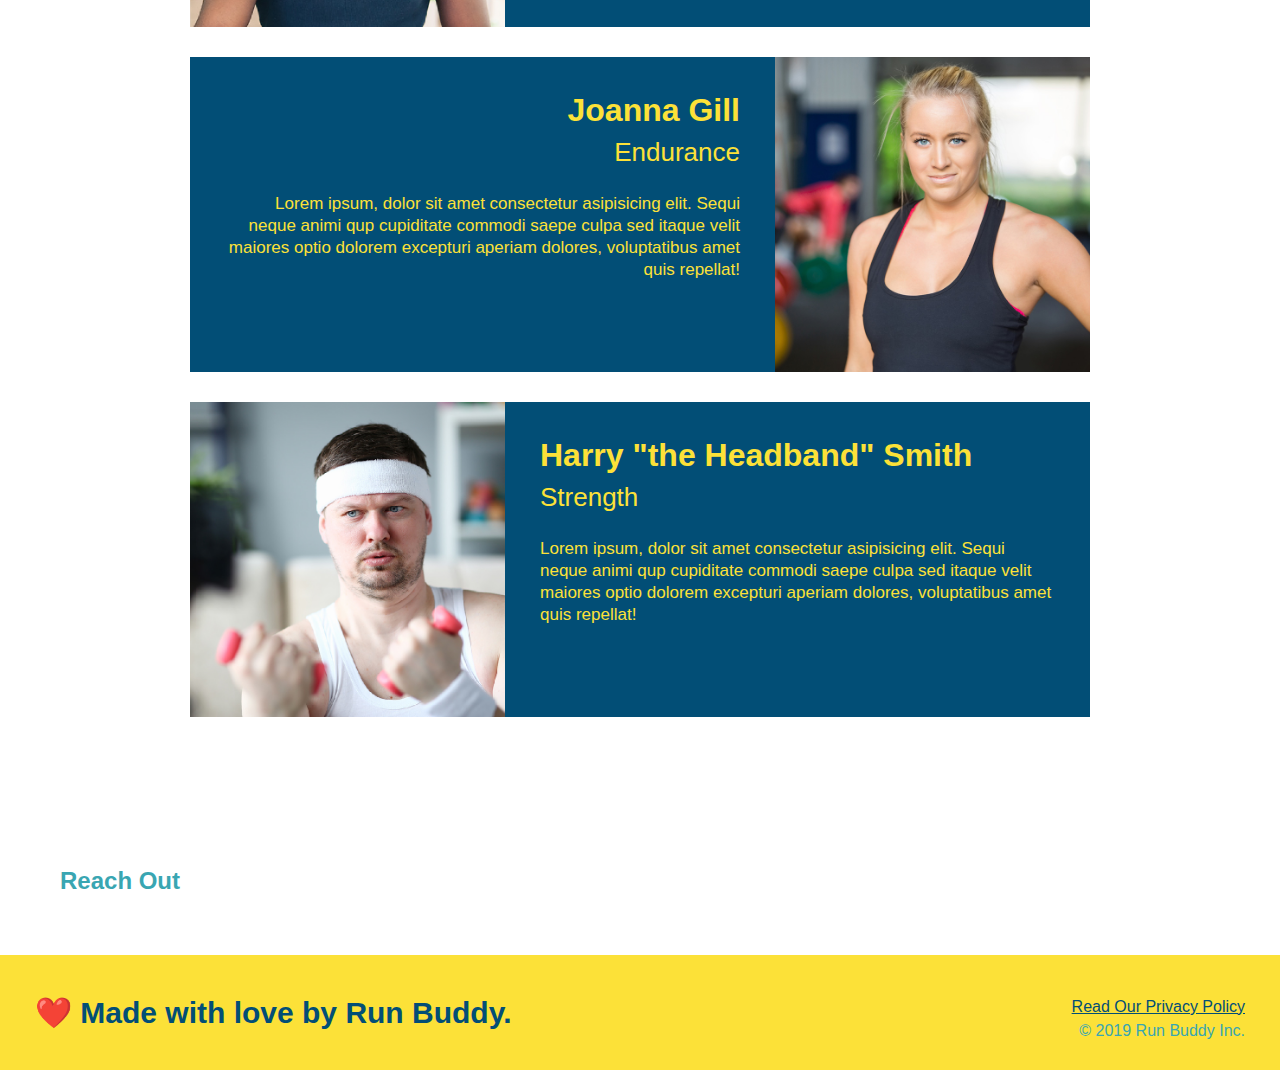
==== commit 8944c482: "meet the trainers section" ====
--- a/index.html
+++ b/index.html
@@ -86,26 +86,60 @@
 
         <div>
             <img src="./assets/images/step-2.svg" alt="" />
-            <h3>Step 2: Consult with One of Our Trainers.</h3>
+            <h3>Step 2: <span>Consult with One of Our Trainers.</span></h3>
             <p>Are you here to build muscle, lose weight, or just feel good?</p>
         </div>
 
         <div>
             <img src="./assets/images/step-3.svg" alt="" />
-            <h3>Step 3: Get Running.</h3>
+            <h3>Step 3: <span>Get Running.</span></h3>
             <p>Hit the ground running (literally) once your trainer lays out your plan.</p>
         </div>
 
         <div>
             <img src="./assets/images/step-4.svg" alt="" />
-            <h3>Step 4: See Results.</h3>
+            <h3>Step 4: <span>See Results.</span></h3>
             <p>Bi-weekly checkings with your trainer will keep you focused.</p>
         </div>
     </section>
 
     <!-- "meet the trainers" section -->
-    <section>
-        <h2>Meet The Trainers</h2>
+    <section id="your-trainers" class="trainers">
+        <h2 class="section-title primary-border">
+            Meet The Trainers
+        </h2>
+        <article class="trainer">
+            <img src="./assets/images/trainer-1.jpg" alt="Arron Stephs in his workout clothes, ready to pump iron" />
+            <div class="trainer-bio text-left">
+                <h3>Arron Stephens</h3>
+                <h4>Speed / Strength</h4>
+                <p>Lorem ipsum, dolor sit amet consectetur asipisicing elit. Sequi neque animi qup cupiditate commodi saepe culpa sed
+                    itaque velit maiores optio dolorem excepturi aperiam dolores, voluptatibus amet quis repellat!
+                </p>
+            </div>
+        </article>
+        <!-- second trainer bio -->
+        <article class="trainer">
+            <div class="trainer-bio text-right">
+                <h3>Joanna Gill</h3>
+                <h4>Endurance</h4>
+                <p>Lorem ipsum, dolor sit amet consectetur asipisicing elit. Sequi neque animi qup cupiditate commodi saepe culpa sed
+                    itaque velit maiores optio dolorem excepturi aperiam dolores, voluptatibus amet quis repellat!
+                </p>
+            </div>
+            <img src="./assets/images/trainer-2.jpg" alt="Joanna Gill cooling off after a workout" />
+        </article>
+        <!-- third trainer bio -->
+        <article class="trainer">
+            <img src="./assets/images/trainer-3.jpg" alt="Harry Smith wearing a headband and lifting comically small pink wieghts"/>
+            <div class="trainer-bio text-left">
+                <h3> Harry "the Headband" Smith</h3>
+                <h4>Strength</h4>
+                <p>Lorem ipsum, dolor sit amet consectetur asipisicing elit. Sequi neque animi qup cupiditate commodi saepe culpa sed
+                    itaque velit maiores optio dolorem excepturi aperiam dolores, voluptatibus amet quis repellat!
+                </p>
+            </div>
+        </article>
     </section>
 
     <!-- "reach out" section -->
--- a/assets/css/style.css
+++ b/assets/css/style.css
@@ -114,15 +114,6 @@
 .intro {
     text-align: center;
 }
-.intro h2 {
-    display: :inline-block;
-    font-size: 55px;
-    color: #024e76;
-    margin-bottom: 35px;
-    padding: 0 100px 20px 100px;
-    border-bottom: 3px solid;
-    border-color: #fce138;
-}
 .intro p {
     margin: 0 auto;
     line-height: 1.7;
@@ -177,4 +168,45 @@
 }
 .secondary-border {
     border-color: #39a6b2;
+}
+/* What You Do Style Ends */
+
+/* Trainers Start */
+.trainers {
+    text-align: center;
+}
+.trainer { 
+    width: 900px;
+    margin: 0 auto 30px auto;
+    background: #024e76;
+    color: #fce138;
+    overflow: auto;
+}
+.trainer img {
+    width: 35%;
+    float: left;
+}
+.trainer-bio {
+    padding: 35px;
+    float: left;
+    width: 65%;
+}
+.text-left {
+    text-align: left;
+}
+.text-right {
+    text-align: right;
+}
+.trainer-bio h3 {
+    font-size: 32px;
+    margin-bottom: 8px;
+}
+.trainer-bio h4 {
+    font-weight: lighter;
+    font-size: 26px;
+    margin-bottom: 25px;
+}
+.trainer-bio p {
+    font-size: 17px;
+    line-height: 1.3;
 }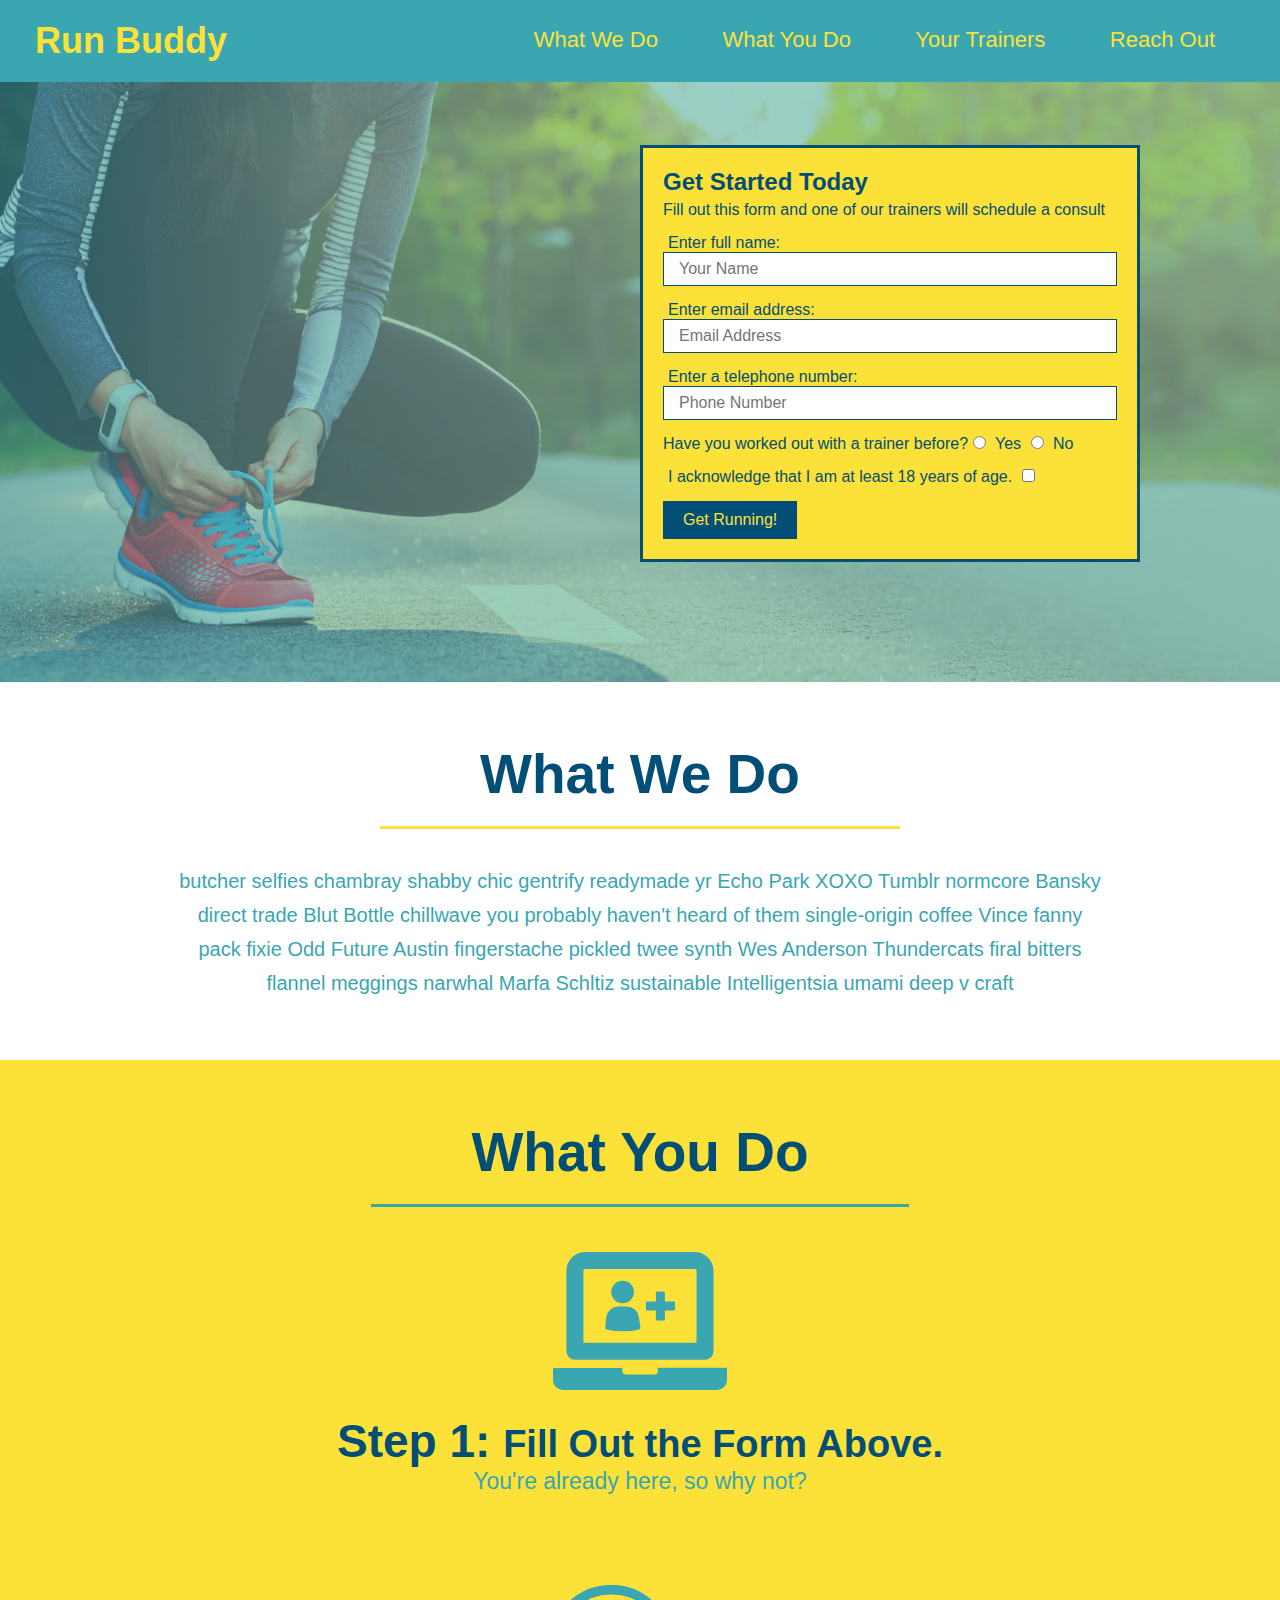
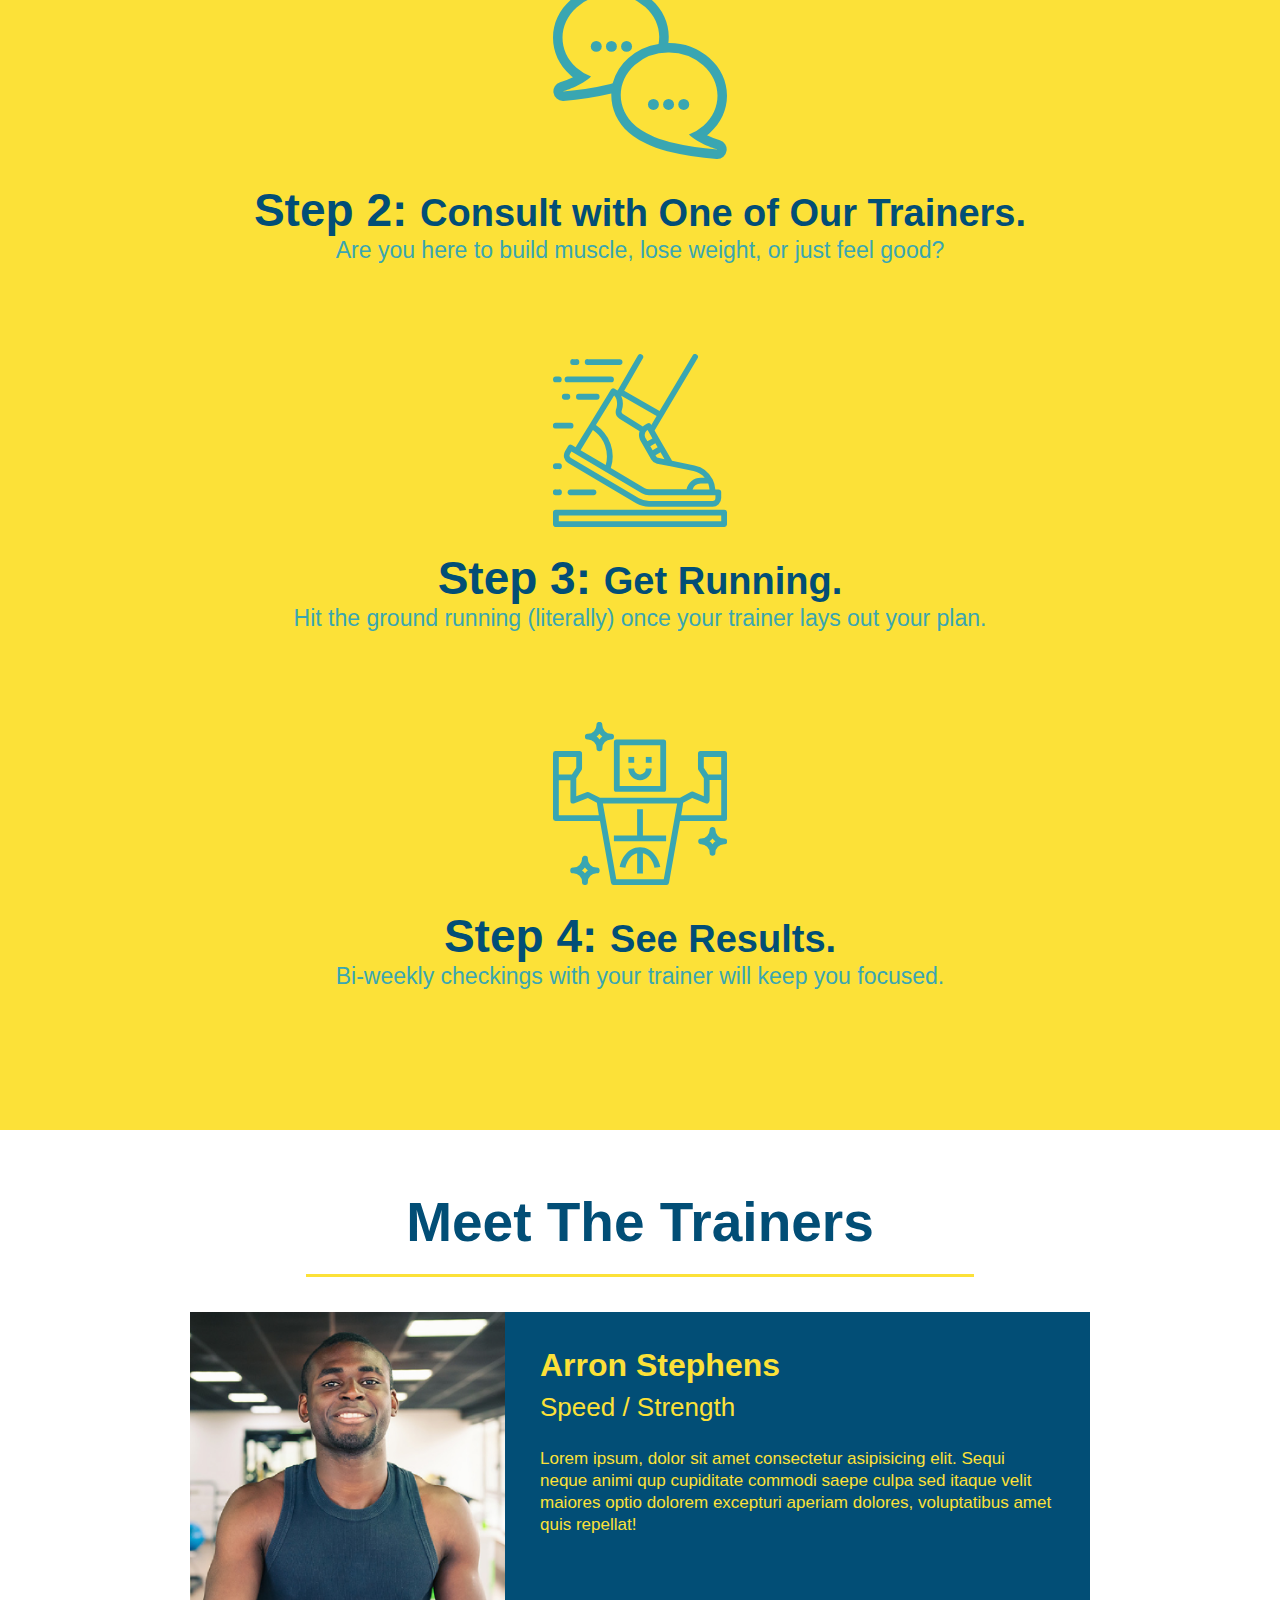
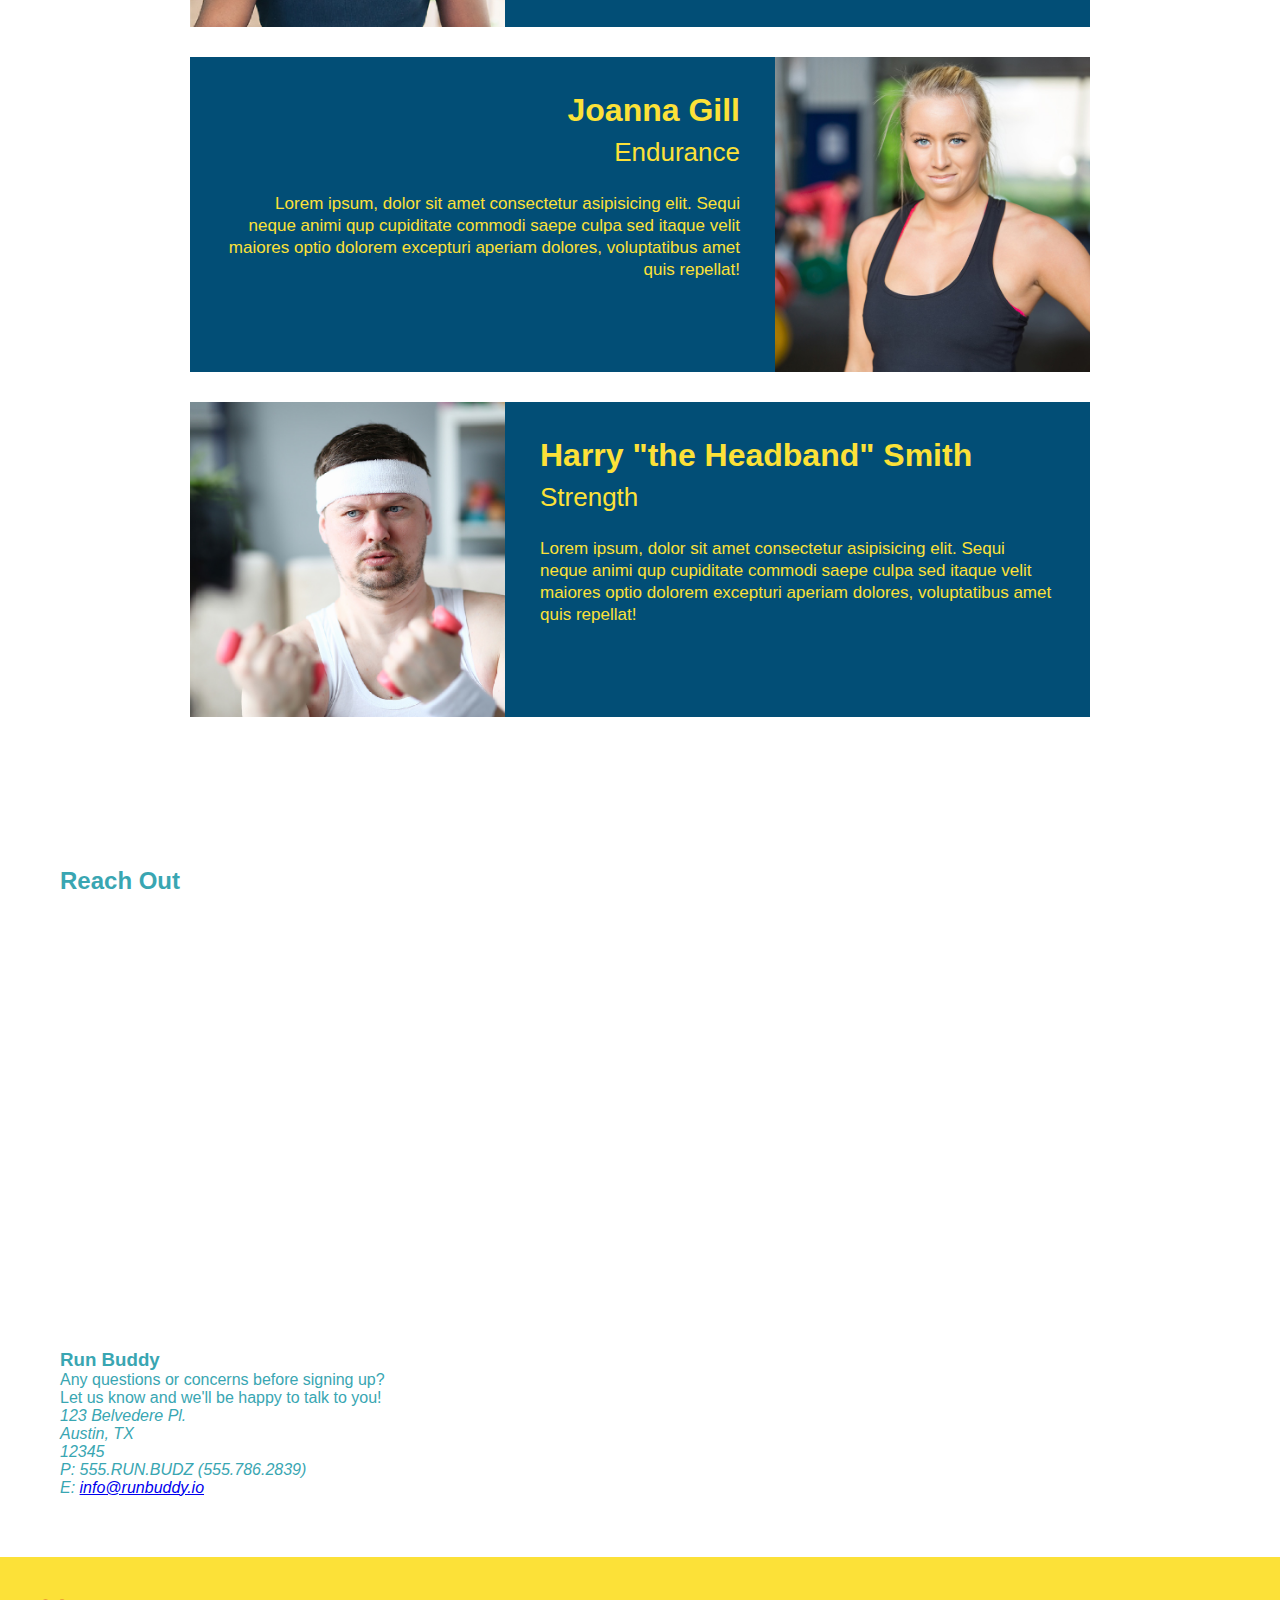
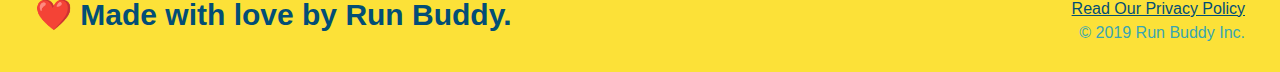
==== commit eb58ba68: "add iframe" ====
--- a/index.html
+++ b/index.html
@@ -145,6 +145,29 @@
     <!-- "reach out" section -->
     <section>
         <h2> Reach Out</h2>
+        <div class="contact-info" >
+            <iframe src="https://www.google.com/maps/embed?pb=!1m18!1m12!1m3!1d3437.563269055902!2d-97.63112808547713!3d30.505107903619486!2m3!1f0!2f0!3f0!3m2!1i1024!2i768!4f13.1!3m3!1m2!1s0x8644d016bd0e2e71%3A0xa16adaebd58796c0!2s1655%20Belvedere%20Pl%2C%20Round%20Rock%2C%20TX%2078665!5e0!3m2!1sen!2sus!4v1616262862974!5m2!1sen!2sus" width="600" height="450" style="border:0;" allowfullscreen="" loading="lazy"
+            frameborder="0"
+            height="400"
+            width="400"
+            style="border:0"
+            allowfullscreen
+            >
+        </iframe>
+        <h3>Run Buddy</h3>
+        <p>
+            Any questions or concerns before signing up?
+            <br />
+            Let us know and we'll be happy to talk to you!
+        </p>
+        <address>
+            123 Belvedere Pl. <br/>
+            Austin, TX <br/>
+            12345<br />
+            P: 555.RUN.BUDZ (555.786.2839)<br/>
+            E: <a href="mailto:info@runbuddy.io">info@runbuddy.io</a>
+        </address>
+        </div>
     </section>
 
     <!-- footer -->
--- a/assets/css/style.css
+++ b/assets/css/style.css
@@ -171,7 +171,7 @@
 }
 /* What You Do Style Ends */
 
-/* Trainers Start */
+/* Trainers Style Start */
 .trainers {
     text-align: center;
 }
@@ -209,4 +209,6 @@
 .trainer-bio p {
     font-size: 17px;
     line-height: 1.3;
-}+}
+/* Trainers Style End */
+
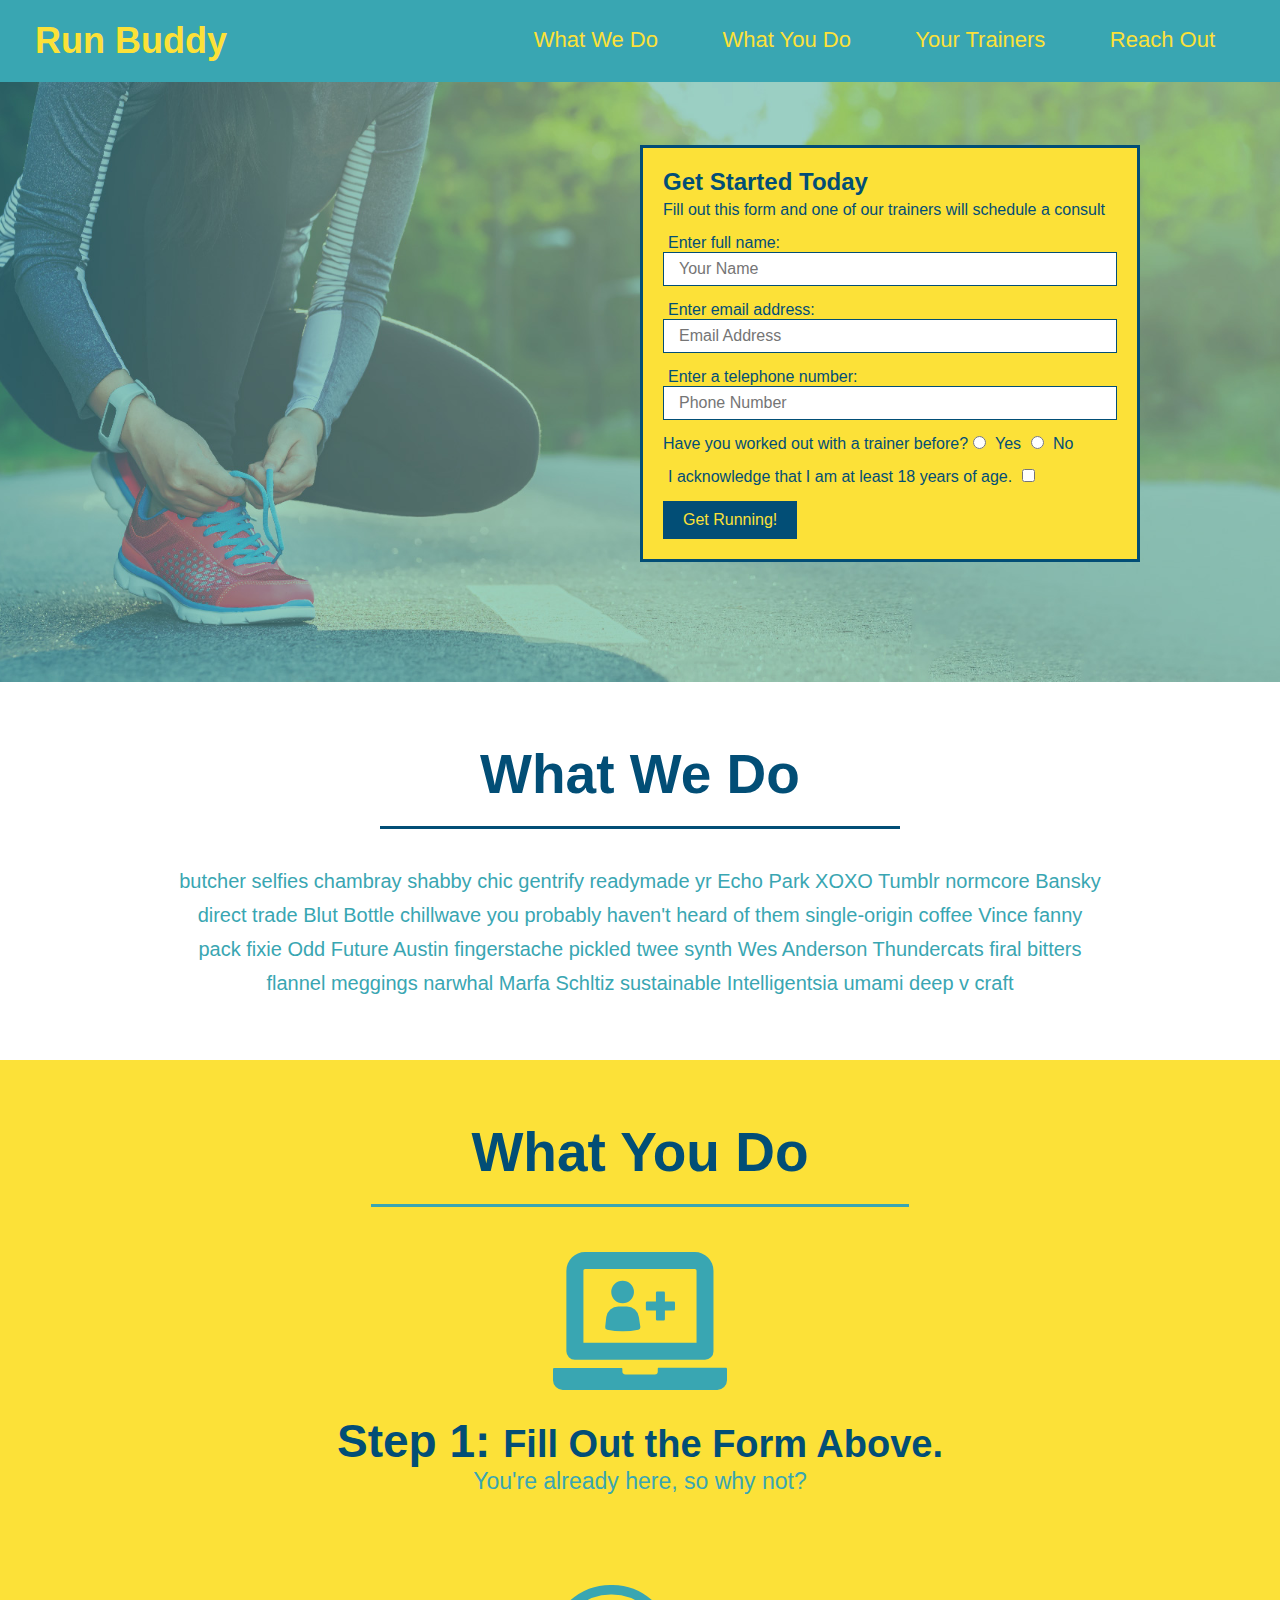
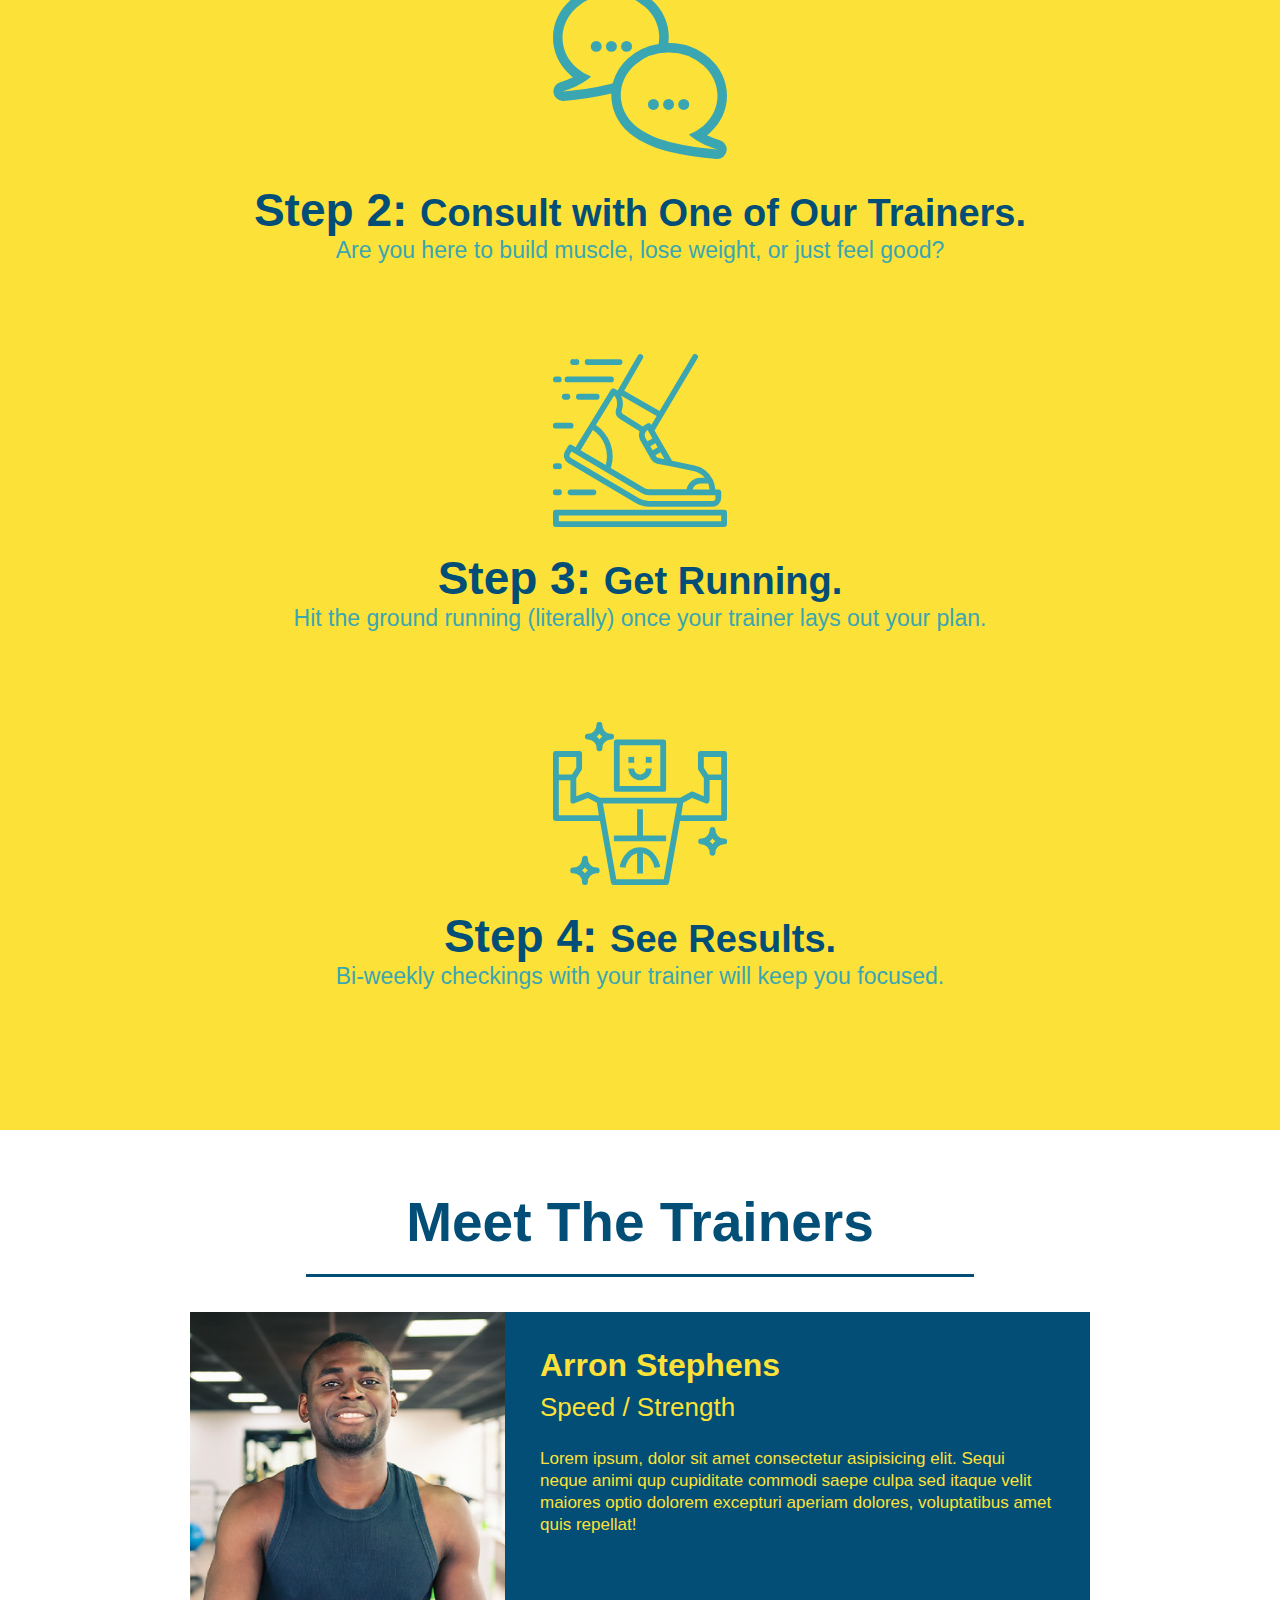
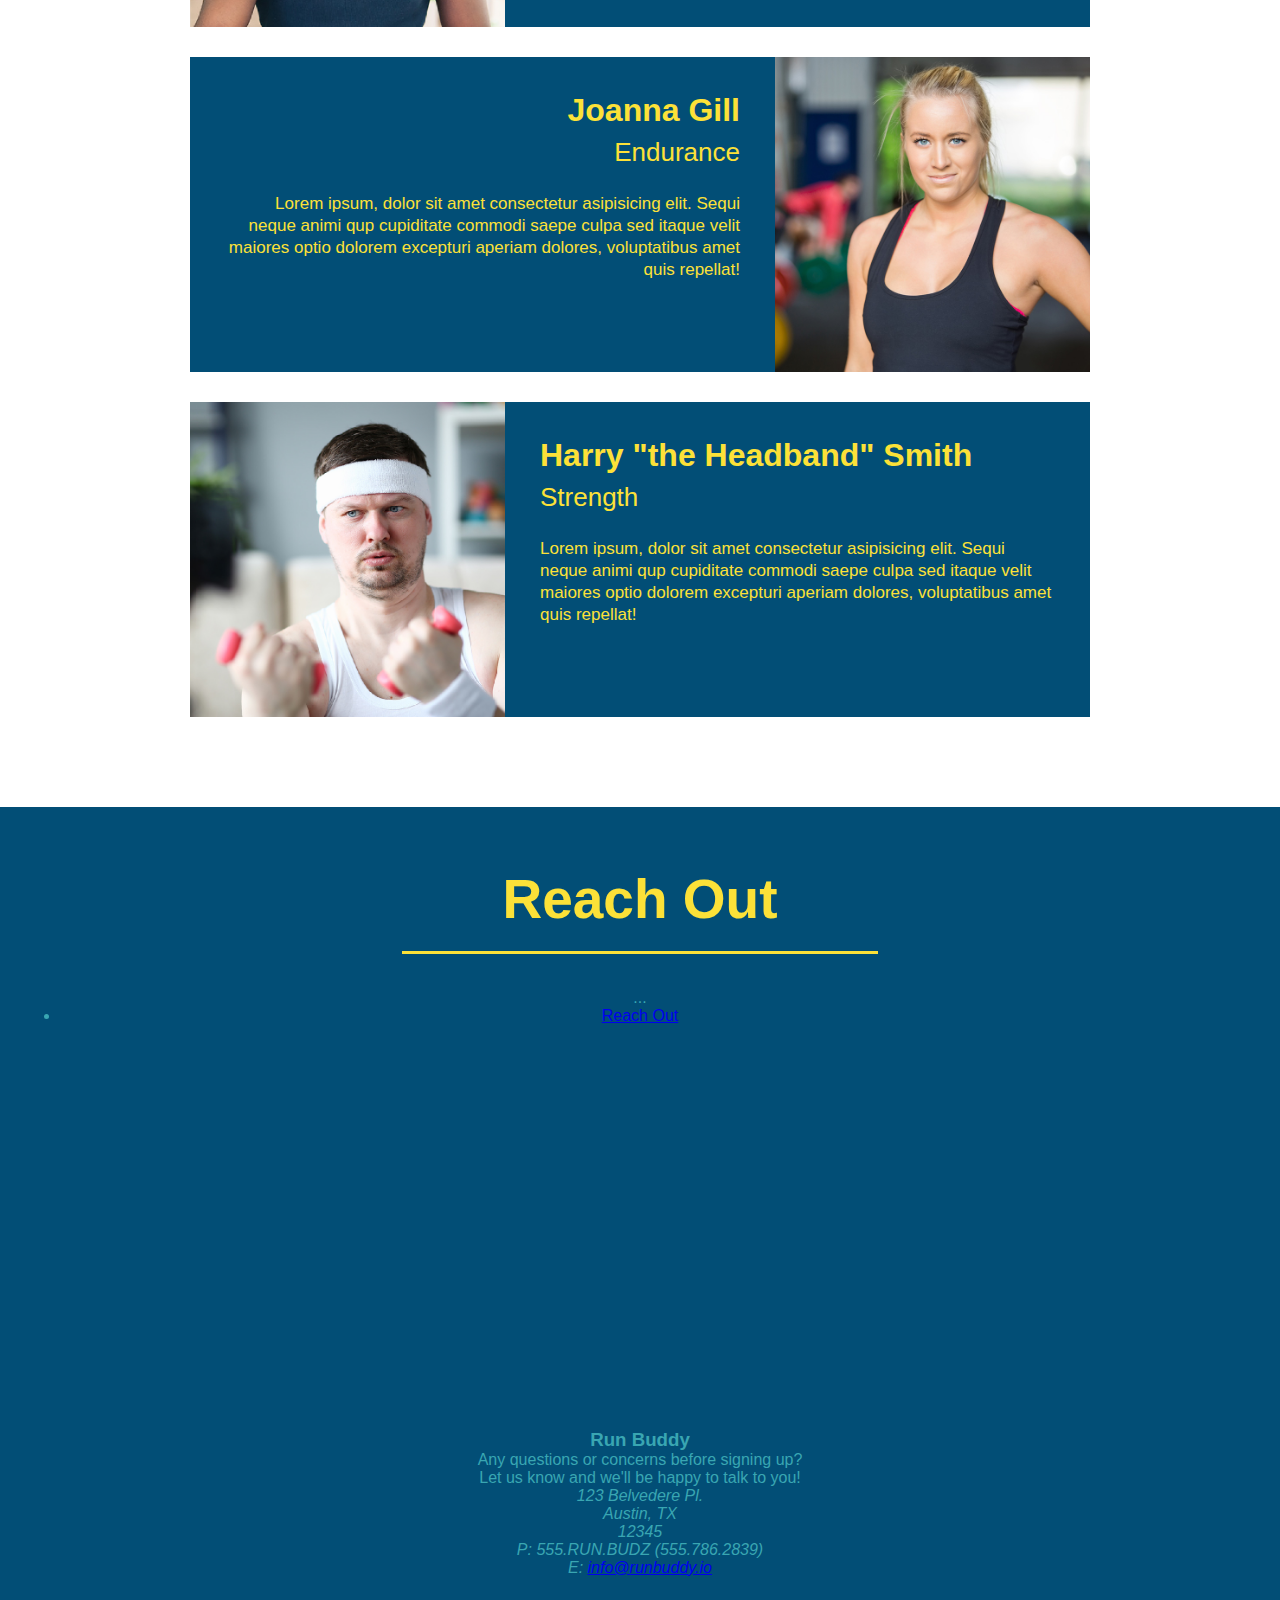
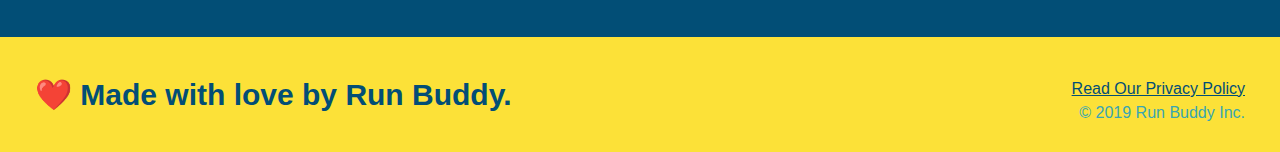
==== commit b9226754: "style contact info" ====
--- a/index.html
+++ b/index.html
@@ -143,8 +143,16 @@
     </section>
 
     <!-- "reach out" section -->
-    <section>
-        <h2> Reach Out</h2>
+    <section id="reach-out" class="contact">
+        <h2 class="section-title secondary-border">Reach Out</h2>
+        <nav>
+            <ul>
+                ...
+                <li>
+                    <a href="reach-out">Reach Out</a>
+                </li>
+            </ul>
+        </nav>
         <div class="contact-info" >
             <iframe src="https://www.google.com/maps/embed?pb=!1m18!1m12!1m3!1d3437.563269055902!2d-97.63112808547713!3d30.505107903619486!2m3!1f0!2f0!3f0!3m2!1i1024!2i768!4f13.1!3m3!1m2!1s0x8644d016bd0e2e71%3A0xa16adaebd58796c0!2s1655%20Belvedere%20Pl%2C%20Round%20Rock%2C%20TX%2078665!5e0!3m2!1sen!2sus!4v1616262862974!5m2!1sen!2sus" width="600" height="450" style="border:0;" allowfullscreen="" loading="lazy"
             frameborder="0"
--- a/assets/css/style.css
+++ b/assets/css/style.css
@@ -212,3 +212,31 @@
 }
 /* Trainers Style End */
 
+/* Reach Out Style Start */
+.contact {
+    text-align: center;
+    background: #024e76;
+}
+.contact h2{
+    color: #fce138;
+}
+.contact-info iframe{
+    width: 400px;
+    height: 400px;
+}
+.contact-info div {
+    width: 410px;
+    display: inline-block;
+    vertical-align: top;
+    text-align: left;
+    margin: 30px 0 0 60px;
+    color: white;
+}
+.section-title {
+    font-size: 55px;
+    display: inline-block;
+    padding: 0 100px 20px 100px;
+    border-bottom: 3px solid;
+    margin-bottom: 35px;
+    color: #024e76;
+}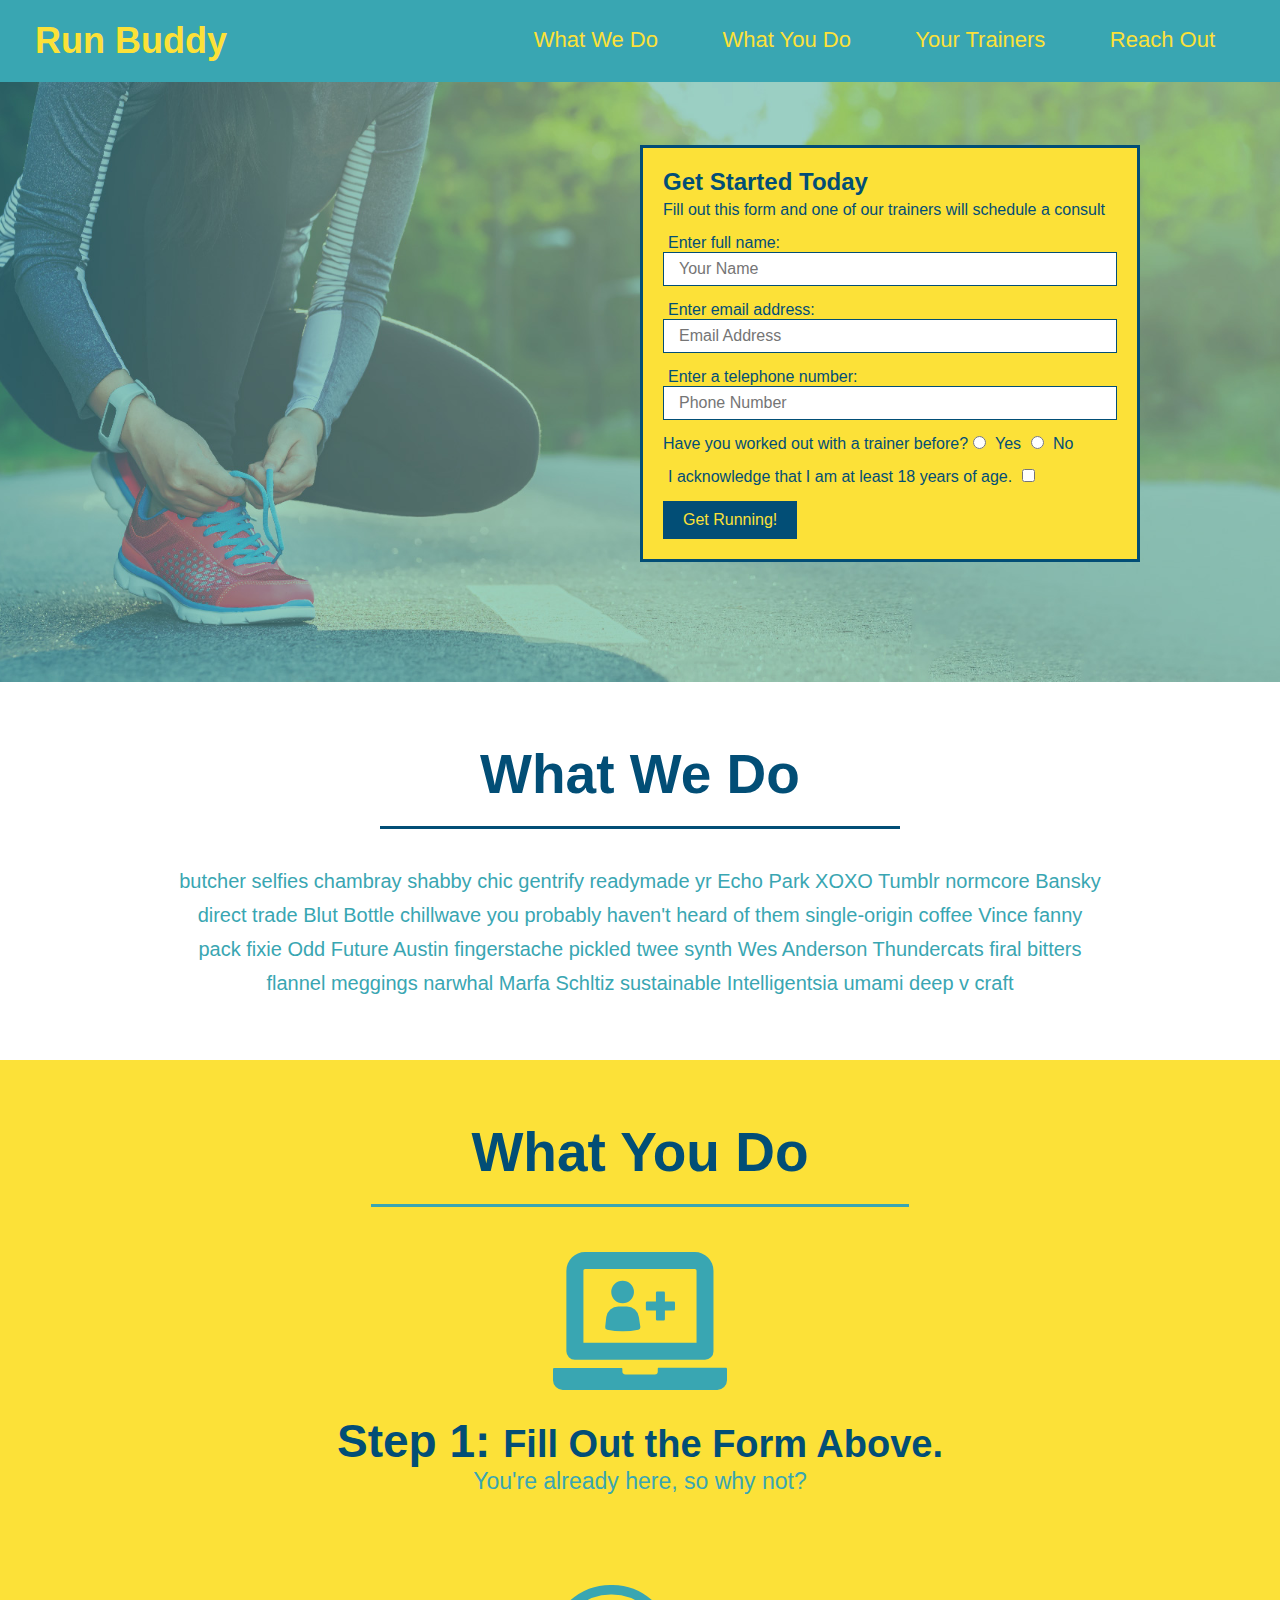
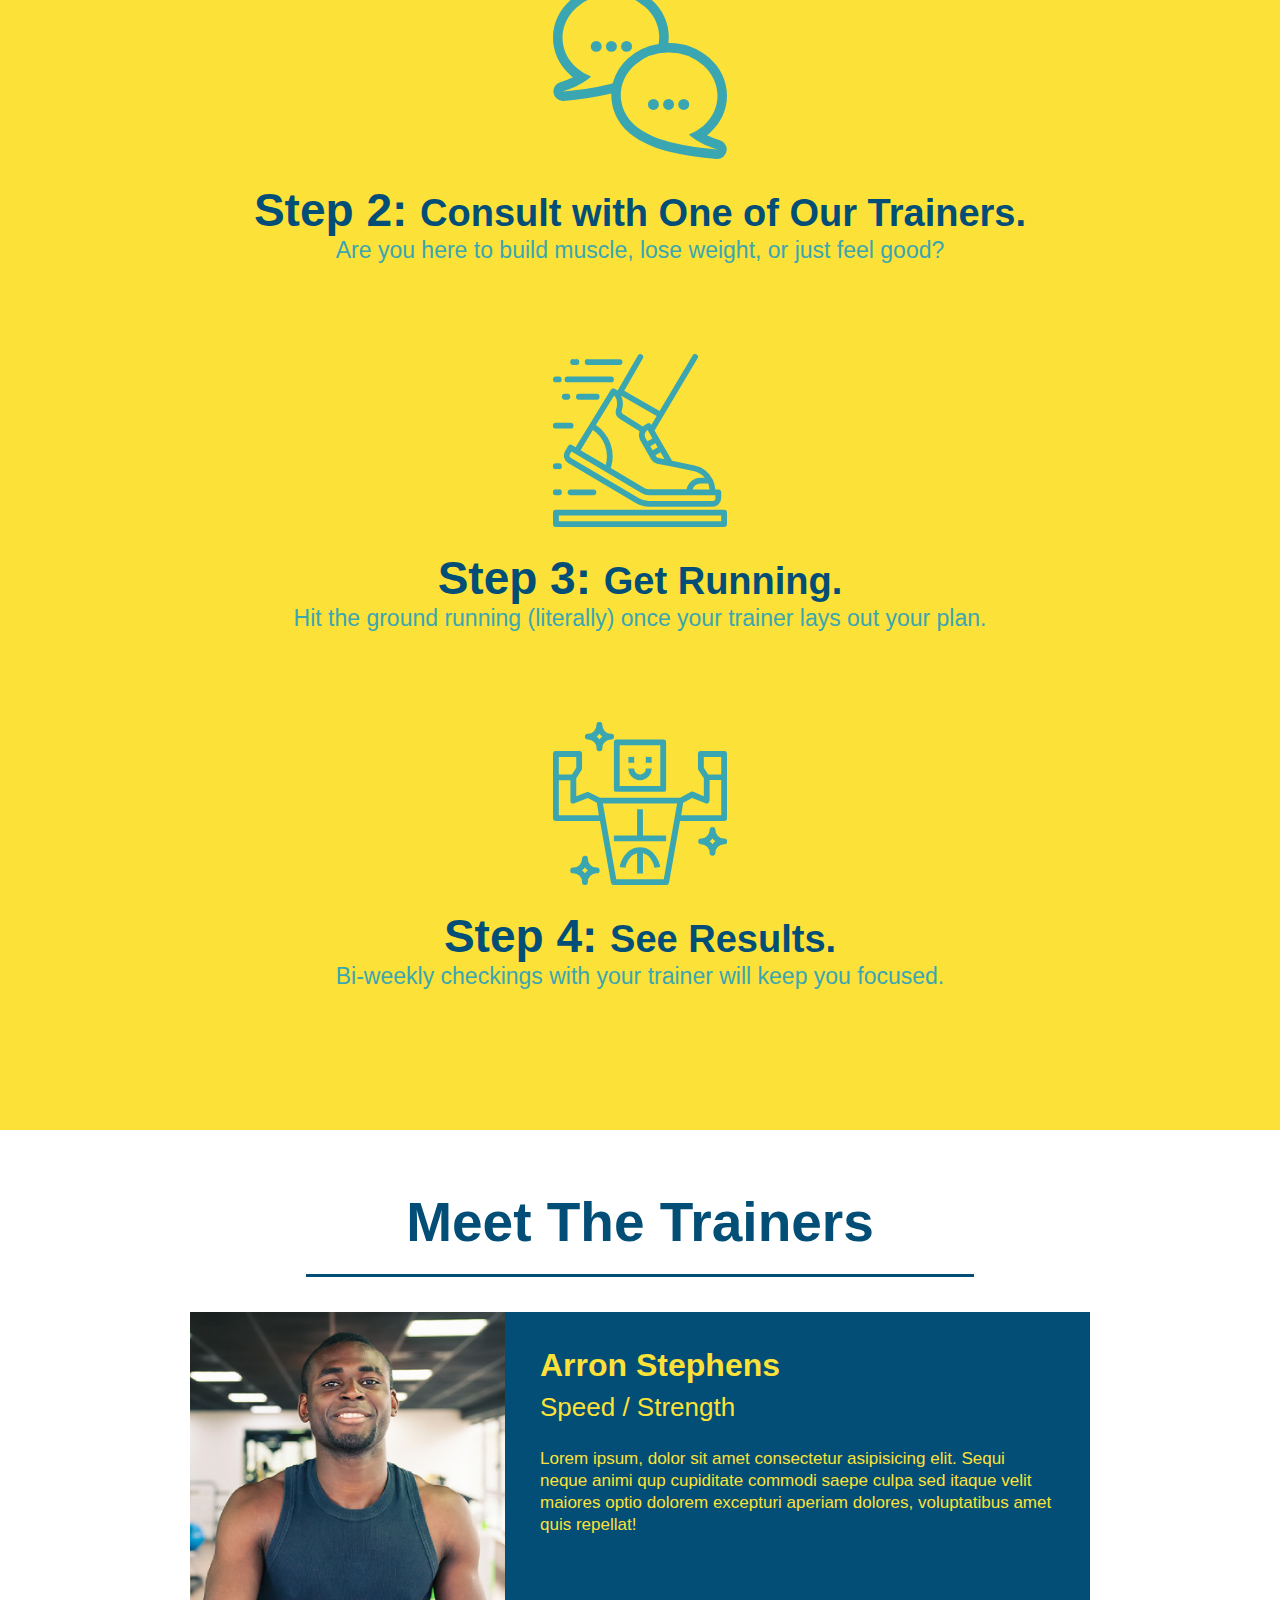
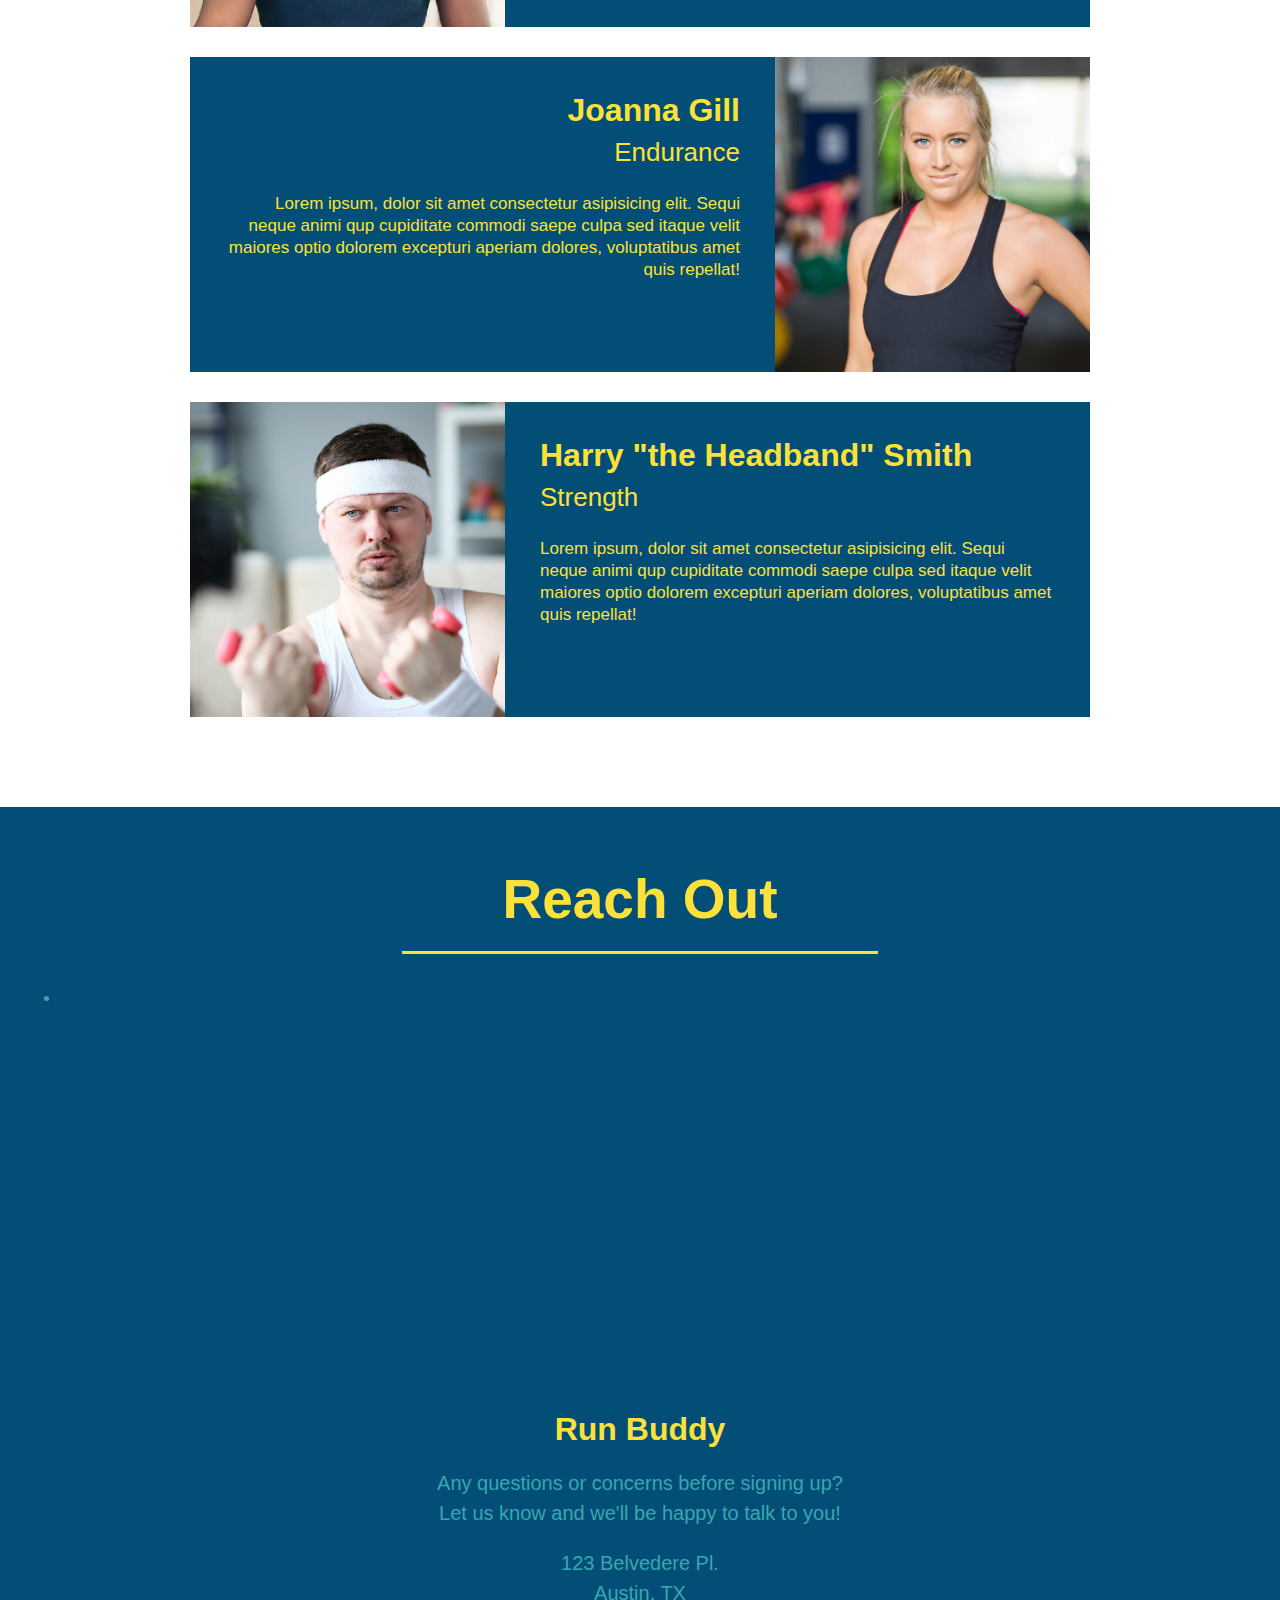
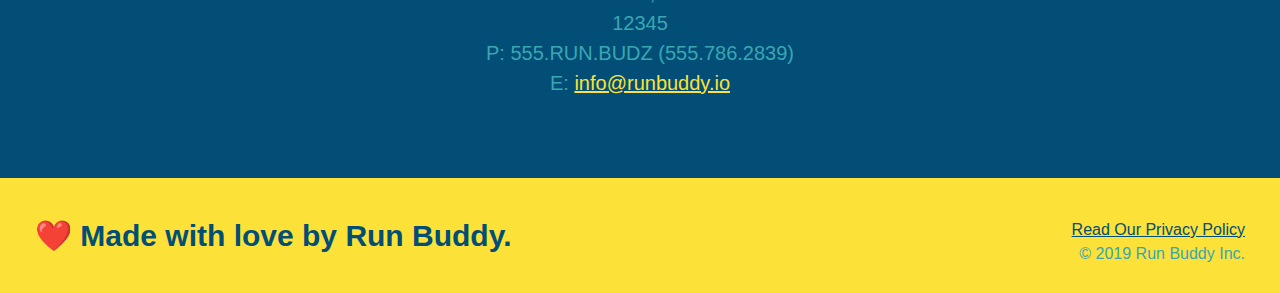
==== commit 5799d1ee: "meet the trainers section" ====
--- a/index.html
+++ b/index.html
@@ -147,9 +147,8 @@
         <h2 class="section-title secondary-border">Reach Out</h2>
         <nav>
             <ul>
-                ...
                 <li>
-                    <a href="reach-out">Reach Out</a>
+                    <a href="reach-out"></a>
                 </li>
             </ul>
         </nav>
--- a/assets/css/style.css
+++ b/assets/css/style.css
@@ -239,4 +239,18 @@
     border-bottom: 3px solid;
     margin-bottom: 35px;
     color: #024e76;
-}+}
+.contact-info h3{
+    color: #fce138;
+    font-size: 32px;
+}
+.contact-info p, .contact-info address {
+    margin: 20px 0;
+    line-height: 1.5;
+    font-size: 20px;
+    font-style: normal;
+}
+.contact-info a {
+    color: #fce138;
+}
+/* Reach Out Style End */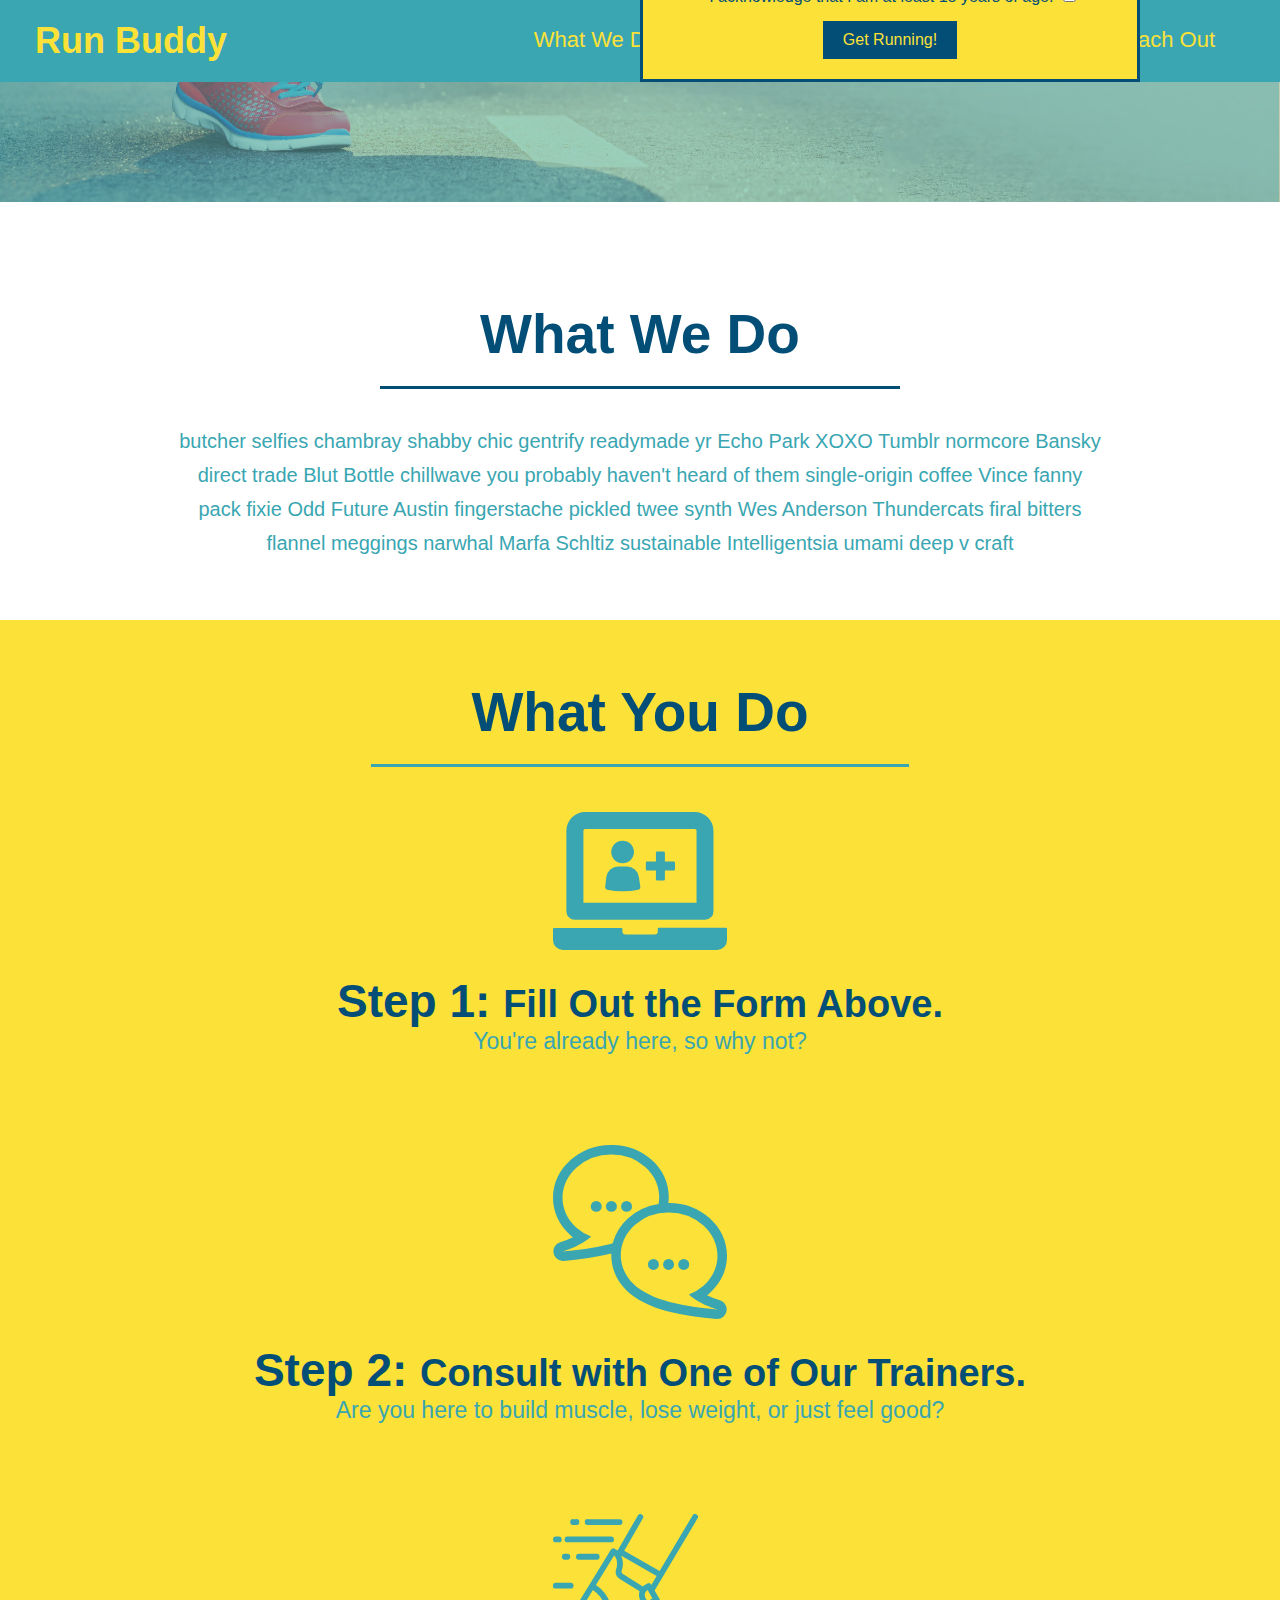
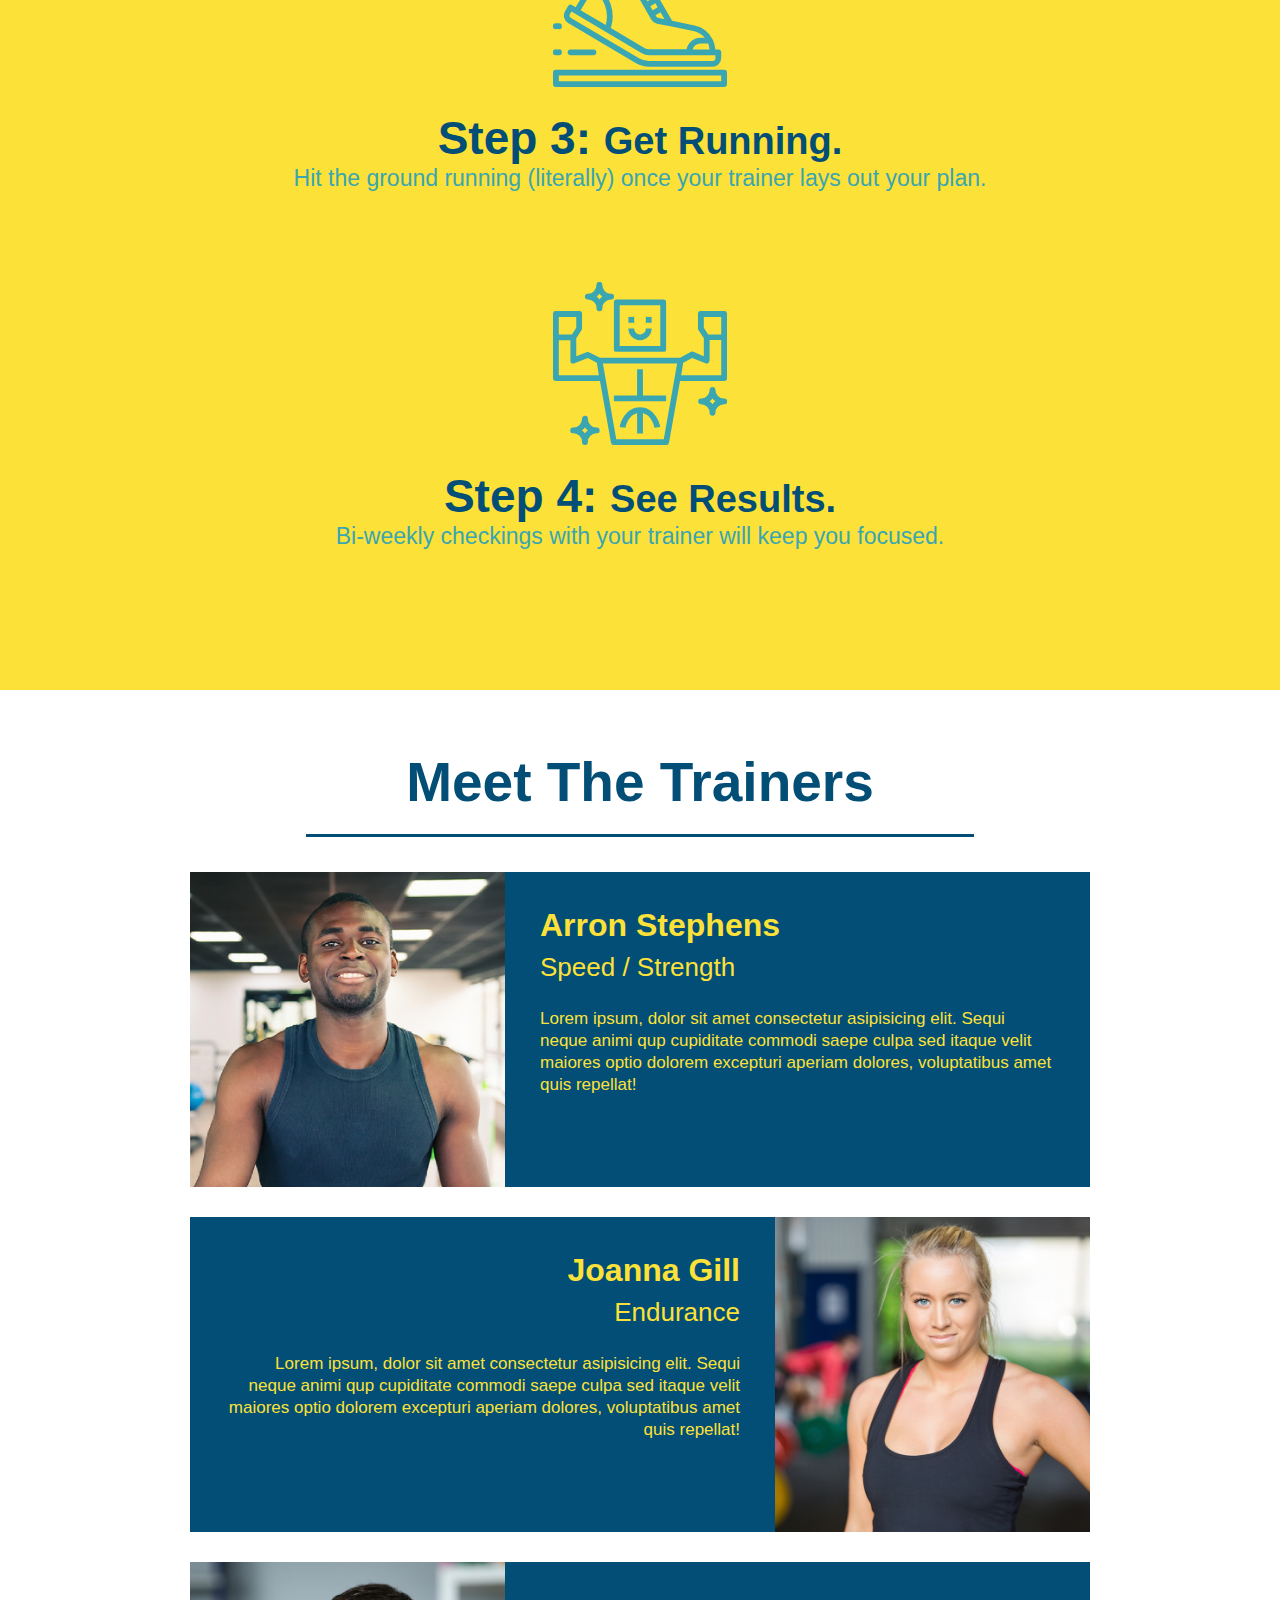
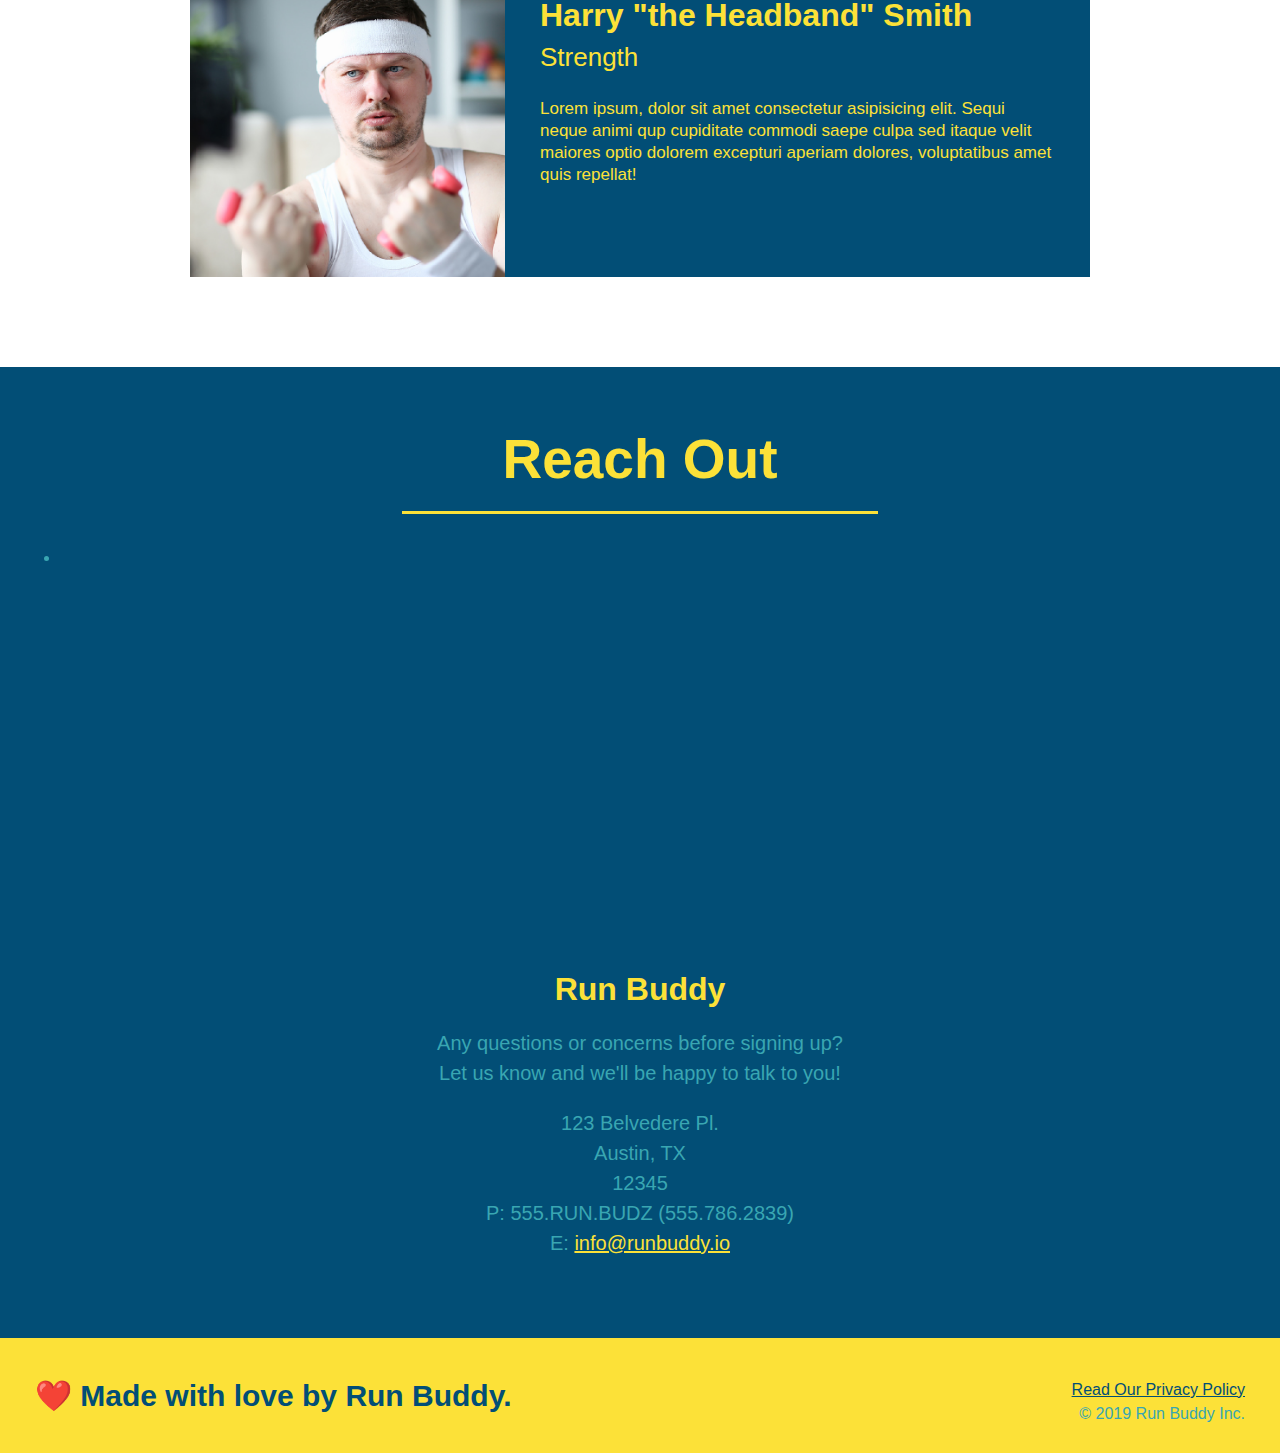
==== commit 0b83d52d: "privacy policy" ====
--- a/index.html
+++ b/index.html
@@ -157,7 +157,7 @@
             frameborder="0"
             height="400"
             width="400"
-            style="border:0"
+            style="border:0x"
             allowfullscreen
             >
         </iframe>
@@ -181,7 +181,7 @@
     <footer>
         <h2>❤️ Made with love by Run Buddy.</h2>
         <div>
-            <a href="#">Read Our Privacy Policy</a><br />
+            <a href="./privacy-policy.html">Read Our Privacy Policy</a><br />
             &copy; 2019 Run Buddy Inc.
         </div>
     </footer>
--- a/assets/css/style.css
+++ b/assets/css/style.css
@@ -253,4 +253,11 @@
 .contact-info a {
     color: #fce138;
 }
-/* Reach Out Style End */+/* Reach Out Style End */
+
+.hero {
+    background-position: bottom;
+    height: auto;
+    text-align: center;
+    margin-bottom: 40px;
+}